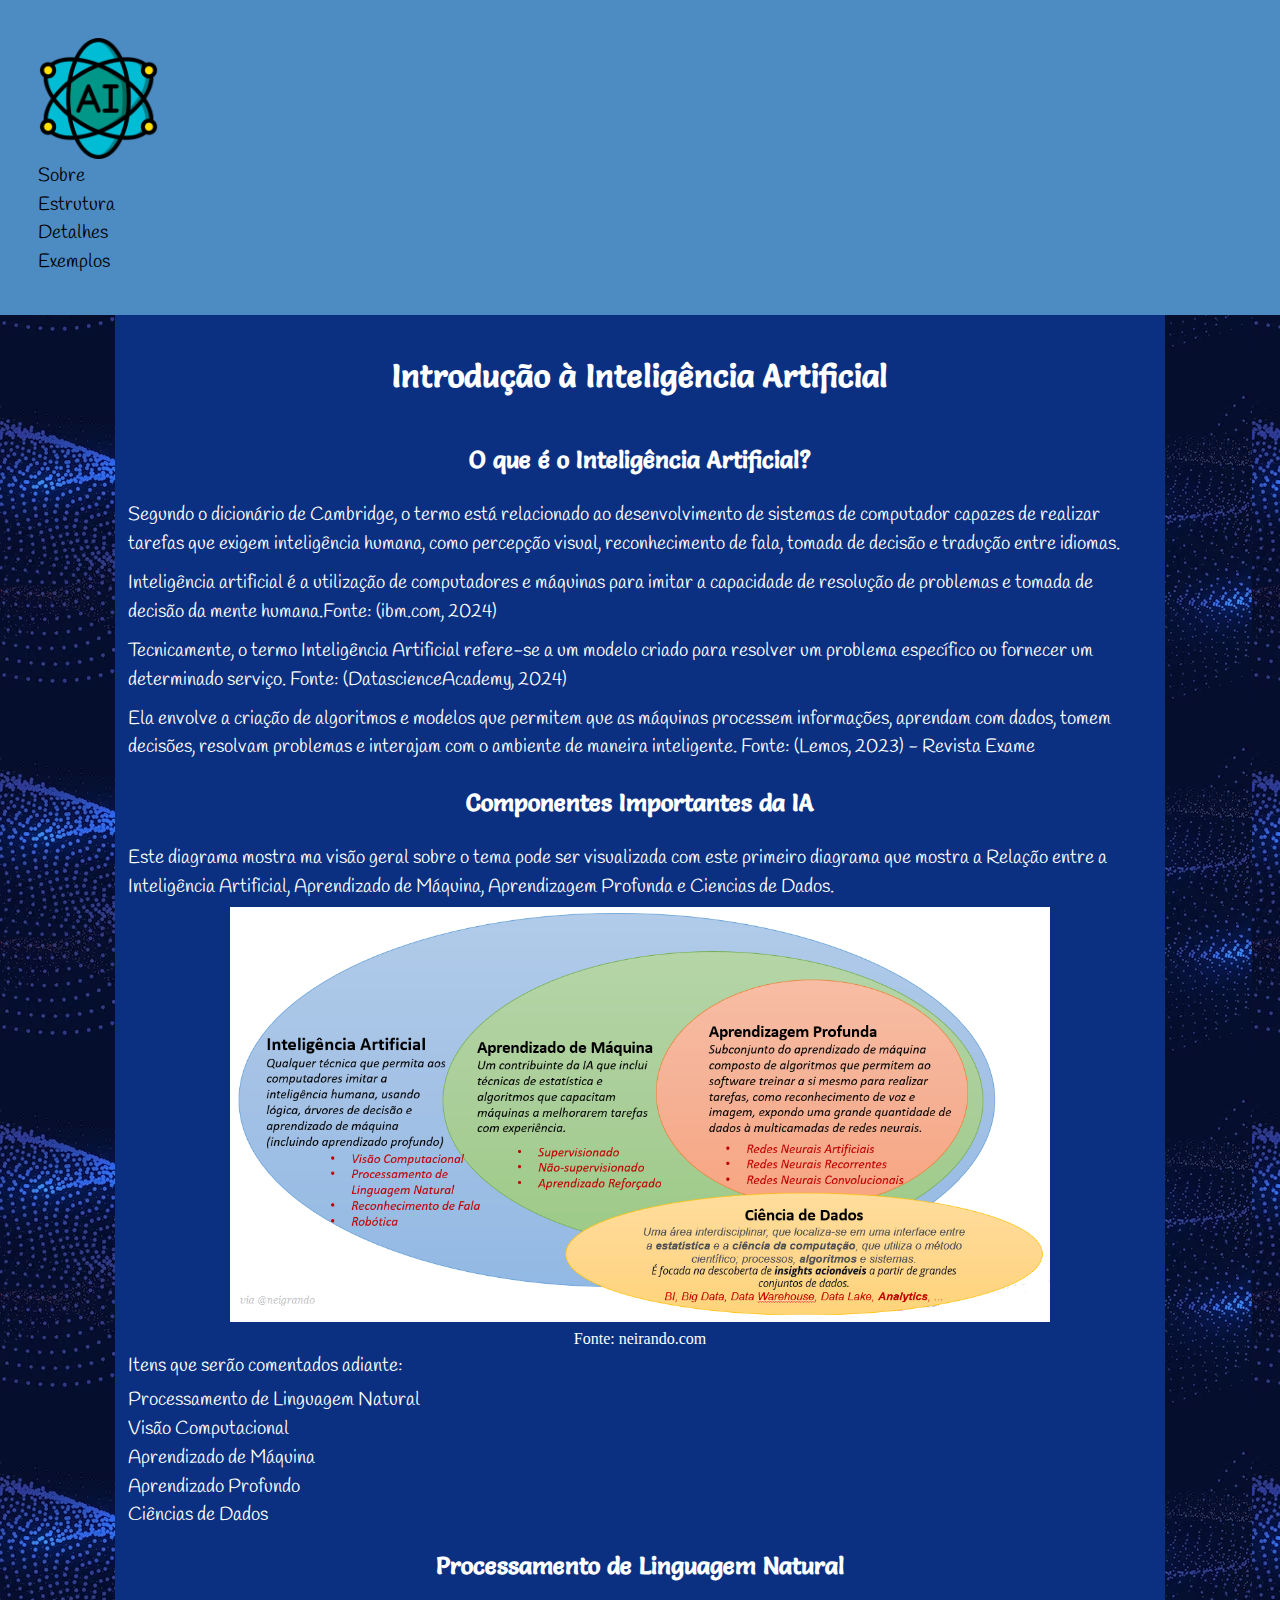
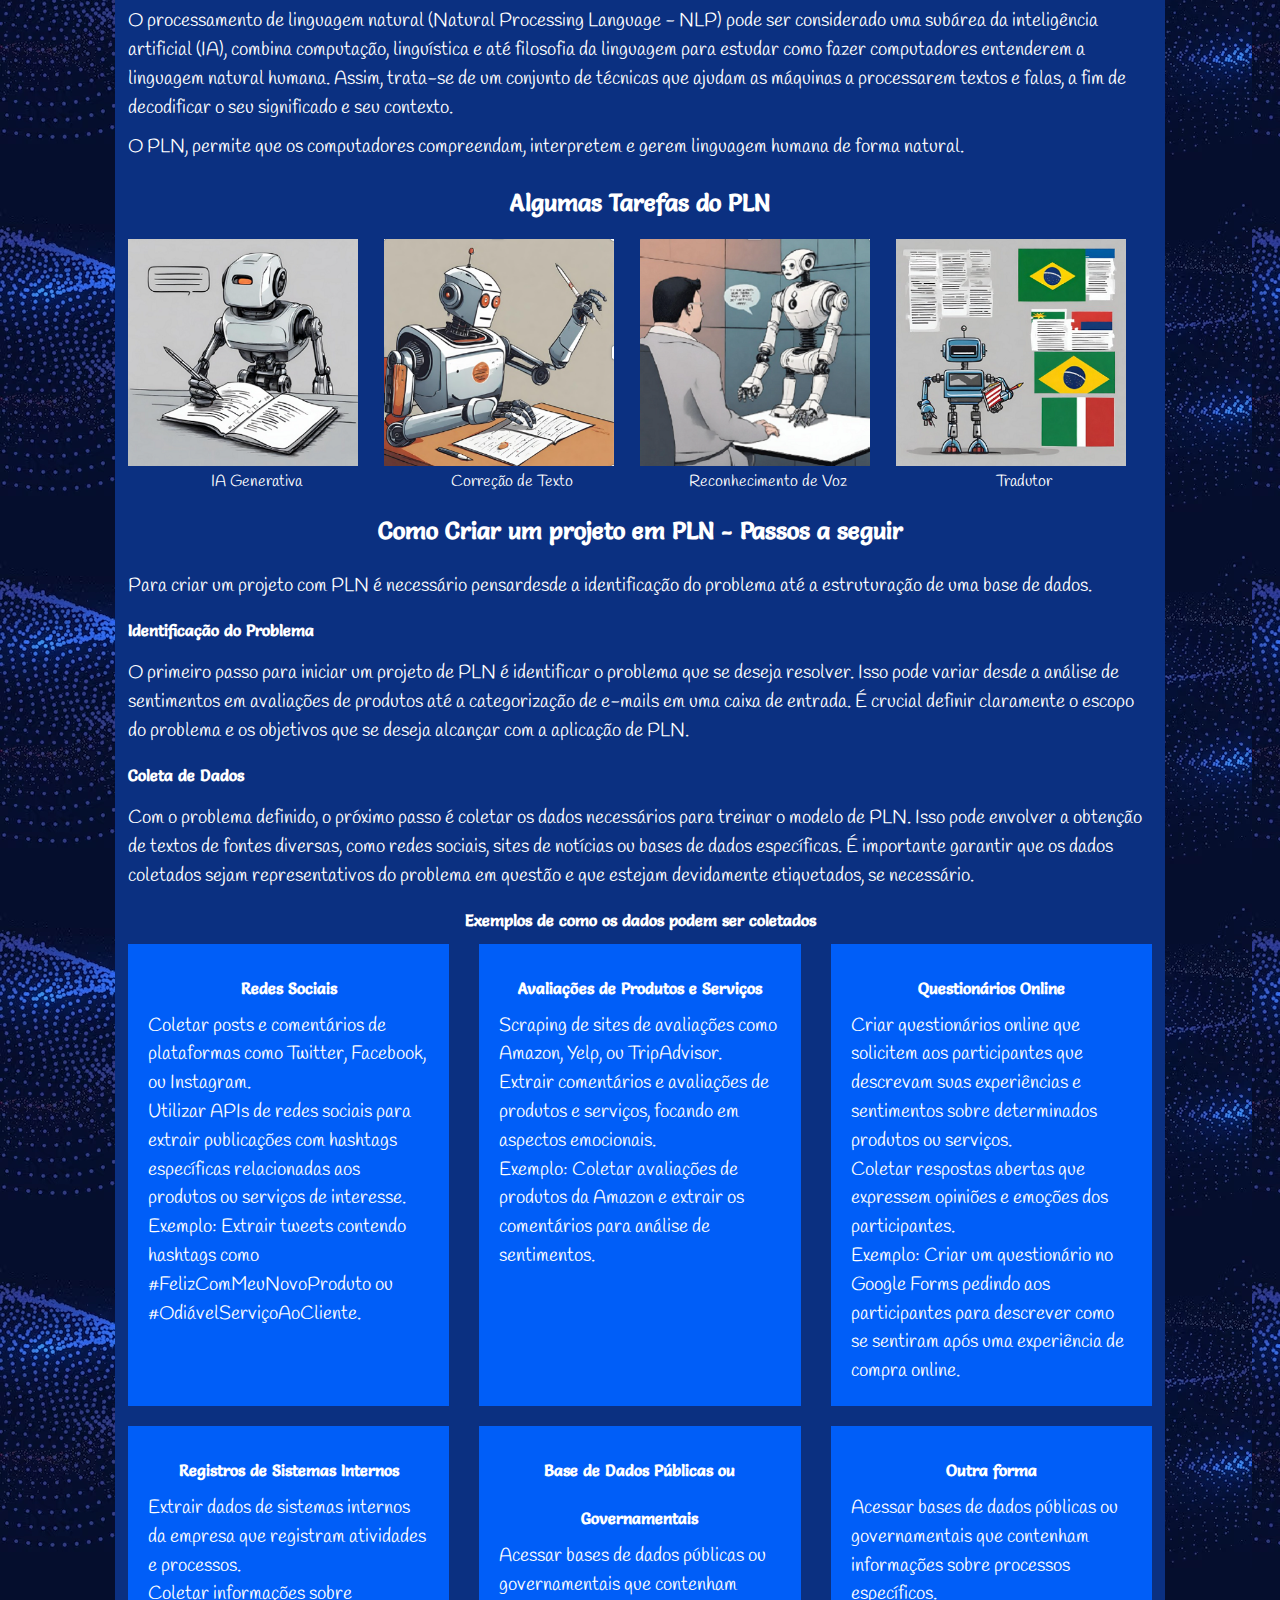
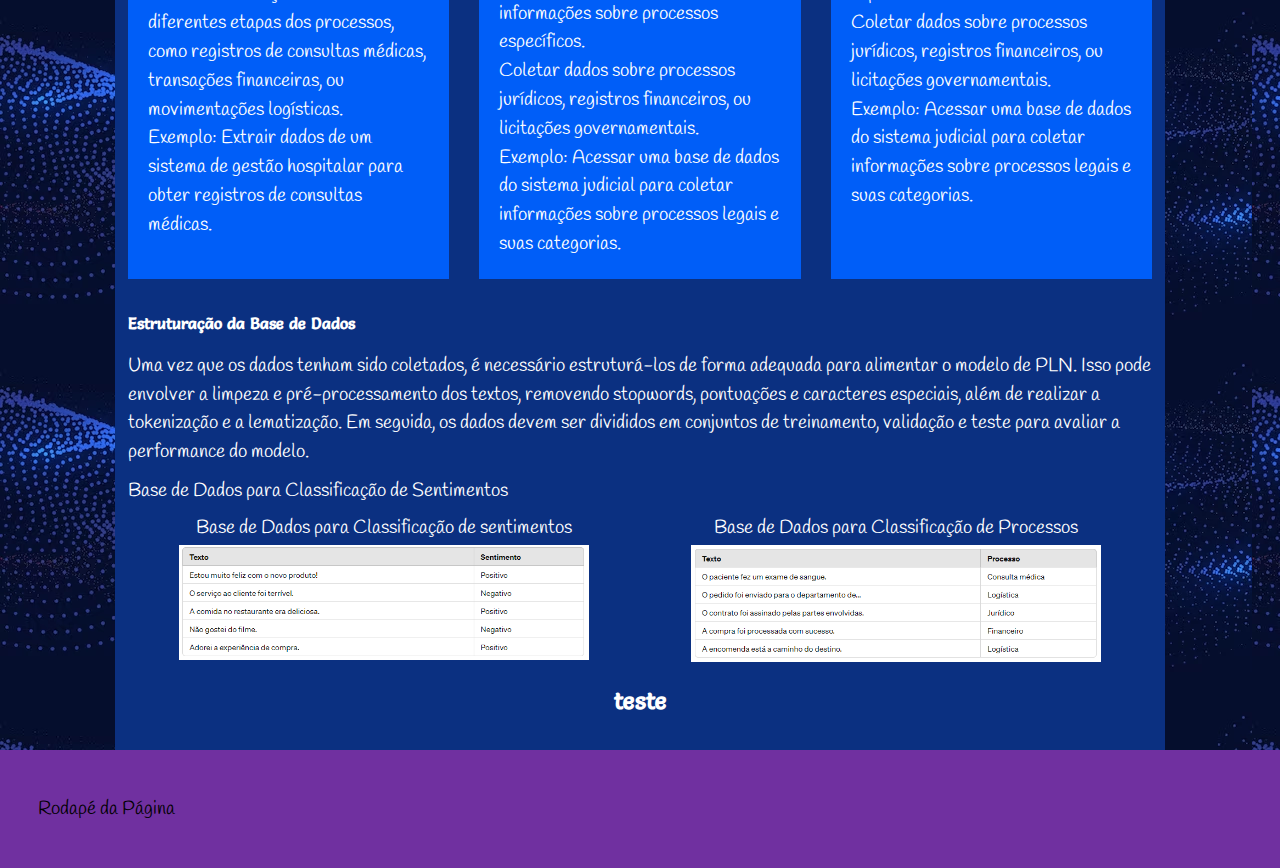
==== index.html @ ff334b49 "uso do media" ====
<!DOCTYPE html>
<html lang="pt-br">
<head>
    <meta charset="UTF-8">
    <meta name="viewport" content="width=device-width, initial-scale=1.0">
    <title>Exemplo HTML Semântico</title>
    <link rel="preconnect" href="https://fonts.googleapis.com">
    <link rel="preconnect" href="https://fonts.gstatic.com" crossorigin>
    <link href="https://fonts.googleapis.com/css2?family=Handlee&family=Salsa&display=swap" rel="stylesheet">
    <link rel="stylesheet" href="reset.css">
    <link rel="stylesheet" href="estilo.css">    
    <link rel="shortcut icon" href="img/favicon.png" type="image/x-icon">   
    <link rel="stylesheet" href="css/reset.css">
    <link rel="stylesheet" href="css/estilo.css">
</head>
<body>
    <header class="cabecalho">
        <div class="logo">
            <img class="logotopo" src="img/logozinho.png" alt="">
        </div>
        <nav>
            <ul>
                <li><a href="#">Sobre</a></li>
                <li><a href="#">Estrutura</a></li>
                <li><a href="#">Detalhes</a></li>
                <li><a href="cssinline_interno.html">Exemplos</a></li>
            </ul>
        </nav>
    </header>
    <main>
        <h1 class="titulos">Introdução à Inteligência Artificial</h1>                 
        <section>
            <h2 class="titulos">O que é o Inteligência Artificial?</h2>

            <p> 
                Segundo o dicionário de Cambridge, o termo está relacionado ao desenvolvimento de sistemas de computador capazes de realizar tarefas que exigem inteligência humana, como percepção visual, reconhecimento de fala, tomada de decisão e tradução entre idiomas. 
            </p>
            <p>
                Inteligência artificial é a utilização de computadores e máquinas para imitar a capacidade de resolução de problemas e tomada de decisão da mente humana.Fonte: (ibm.com, 2024)
            </p>
            <p>
                Tecnicamente, o termo Inteligência Artificial refere-se a um modelo criado para resolver um problema específico ou fornecer um determinado serviço. Fonte: (DatascienceAcademy, 2024)

            </p>
            <p>
                Ela envolve a criação de algoritmos e modelos que permitem que as máquinas processem informações, aprendam com dados, tomem decisões, resolvam problemas e interajam com o ambiente de maneira inteligente.  Fonte: (Lemos, 2023) - Revista Exame
            </p>           
        </section>
        <section>
            <h2 class="titulos">Componentes Importantes da IA</h2>
            <p>
                Este diagrama mostra ma visão geral sobre o tema pode ser visualizada com este primeiro diagrama que mostra a Relação entre a Inteligência Artificial, Aprendizado de Máquina, Aprendizagem Profunda e Ciencias de Dados.
            </p>
            <figure>
                <img class="imgmeio" src="img/conceitual.png" alt="Mapa Conceitual IA">
                <legend><a href="https://neigrando.com/2022/05/04/a-essencia-do-aprendizado-de-maquina/"> Fonte: neirando.com </a> </legend>
            </figure>     
            <p>Itens que serão comentados adiante:</p>
            <ul>
                <li>Processamento de Linguagem Natural</li>
                <li>Visão Computacional</li>
                <li>Aprendizado de Máquina</li>
                <li>Aprendizado Profundo</li>
                <li>Ciências de Dados</li>                
            </ul>            
        </section>
        <section>
           <h2 class="titulos">Processamento de Linguagem Natural</h2>
            <p>
                O processamento de linguagem natural (Natural Processing Language - NLP)  pode ser considerado uma subárea da inteligência artificial (IA), combina computação, linguística e até filosofia da linguagem para estudar como fazer computadores entenderem a linguagem natural humana. Assim, trata-se de um conjunto de técnicas que ajudam as máquinas a processarem textos e falas, a fim de decodificar o seu significado e seu contexto. ​
            </p>
            <p>O PLN, permite que os computadores compreendam, interpretem e gerem linguagem humana de forma natural.</p>
            <h2 class="titulos">Algumas Tarefas do PLN</h2>   
            <div class="linha">
                <div class="col-3">
                    <div>
                        <img class="imggaleria" src="img/galeria/geradortexto.png" alt="" srcset="">
                    </div>
                    <p>IA Generativa</p>
                </div>
                <div class="col-3">
                    <div>
                        <img class="imggaleria" src="img/galeria/correcaotexto.png" alt="" srcset="">
                    </div>
                    <p>Correção de Texto</p>
                </div>
                <div class="col-3">
                    <div>
                        <img class="imggaleria" src="img/galeria/reconhecimentovoz.png" alt="" srcset="">
                    </div>
                    <p>Reconhecimento de Voz</p>
                </div>
                <div class="col-3">
                    <div>
                        <img class="imggaleria" src="img/galeria/tradutor.png" alt="" srcset="">
                    </div>
                    <p>Tradutor</p>
                </div>
            </div>  
            
                <h2 class="titulos">Como Criar um projeto em PLN - Passos a seguir</h2>   
                <p>Para criar um projeto com PLN é necessário pensardesde a identificação do problema até a estruturação de uma base de dados.</p>  
                <h3 >Identificação do Problema</h3>
                <p>O primeiro passo para iniciar um projeto de PLN é identificar o problema que se deseja resolver. Isso pode variar desde a análise de sentimentos em avaliações de produtos até a categorização de e-mails em uma caixa de entrada. É crucial definir claramente o escopo do problema e os objetivos que se deseja alcançar com a aplicação de PLN.</p>
                <h3 >Coleta de Dados</h3>
                <p>Com o problema definido, o próximo passo é coletar os dados necessários para treinar o modelo de PLN. Isso pode envolver a obtenção de textos de fontes diversas, como redes sociais, sites de notícias ou bases de dados específicas. É importante garantir que os dados coletados sejam representativos do problema em questão e que estejam devidamente etiquetados, se necessário.</p>
                <h4 class="titulos">Exemplos de como os dados podem ser coletados</h4>
                <div class="cards"> 
                    <div class="card">
                        <h5 class="titulos" >Redes Sociais</h5>
                        <ul>
                            <li>Coletar posts e comentários de plataformas como Twitter, Facebook, ou Instagram.</li>
                            <li>Utilizar APIs de redes sociais para extrair publicações com hashtags específicas relacionadas aos produtos ou serviços de interesse.</li>
                            <li>Exemplo: Extrair tweets contendo hashtags como #FelizComMeuNovoProduto ou #OdiávelServiçoAoCliente.</li>
                            
                        </ul>
                    </div>
                    <div class="card">
                        <h5 class="titulos" >Avaliações de Produtos e Serviços</h5>
                        <ul>
                            <li>Scraping de sites de avaliações como Amazon, Yelp, ou TripAdvisor.</li>
                            <li>Extrair comentários e avaliações de produtos e serviços, focando em aspectos emocionais.</li>
                            <li>Exemplo: Coletar avaliações de produtos da Amazon e extrair os comentários para análise de sentimentos.</li>
                        
                        </ul>
                    </div>
                    <div class="card">    
                        <h5 class="titulos" >Questionários Online</h5>
                        <ul>
                            <li>Criar questionários online que solicitem aos participantes que descrevam suas experiências e sentimentos sobre determinados produtos ou serviços.</li>
                            <li>Coletar respostas abertas que expressem opiniões e emoções dos participantes.</li>
                            <li>Exemplo: Criar um questionário no Google Forms pedindo aos participantes para descrever como se sentiram após uma experiência de compra online.</li>
                        
                        </ul>
                    </div>
                    <div class="card"> 
                        <h5 class="titulos">Registros de Sistemas Internos</h5>
                        <ul>
                            <li>Extrair dados de sistemas internos da empresa que registram atividades e processos.</li>
                            <li>Coletar informações sobre diferentes etapas dos processos, como registros de consultas médicas, transações financeiras, ou movimentações logísticas.</li>
                            <li>Exemplo: Extrair dados de um sistema de gestão hospitalar para obter registros de consultas médicas.</li>               
                        </ul>
                    </div>
                    <div class="card"> 
                        <h5 class="titulos">Base de Dados Públicas ou Governamentais</h5>
                        <ul>
                            <li>Acessar bases de dados públicas ou governamentais que contenham informações sobre processos específicos.</li>
                            <li>Coletar dados sobre processos jurídicos, registros financeiros, ou licitações governamentais.</li>
                            <li>Exemplo: Acessar uma base de dados do sistema judicial para coletar informações sobre processos legais e suas categorias.</li>               
                        </ul>
                    </div>
                    <div class="card"> 
                        <h5 class="titulos">Outra forma</h5>
                        <ul>
                            <li>Acessar bases de dados públicas ou governamentais que contenham informações sobre processos específicos.</li>
                            <li>Coletar dados sobre processos jurídicos, registros financeiros, ou licitações governamentais.</li>
                            <li>Exemplo: Acessar uma base de dados do sistema judicial para coletar informações sobre processos legais e suas categorias.</li>               
                        </ul>
                    </div>
                </div>
                <h3>Estruturação da Base de Dados</h3>
                <p>Uma vez que os dados tenham sido coletados, é necessário estruturá-los de forma adequada para alimentar o modelo de PLN. Isso pode envolver a limpeza e pré-processamento dos textos, removendo stopwords, pontuações e caracteres especiais, além de realizar a tokenização e a lematização. Em seguida, os dados devem ser divididos em conjuntos de treinamento, validação e teste para avaliar a performance do modelo.</p>
                <p>Base de Dados para Classificação de Sentimentos</p>
                <div class="galerias row">
                    <div class="col-6">
                        <p class="centro">Base de Dados para Classificação de sentimentos</p>
                        <figure >
                            <img  class="imgmeio" src="img/basesenti.PNG" alt="">                
                        </figure>     
                    </div>
                    <div class="col-6">
                        <p class="centro">Base de Dados para Classificação de Processos</p>
                        <figure >
                            <img  class="imgmeio" src="img/baseprocessos.PNG" alt="">
                        </figure>  
                    </div>
                </div>  
            </div> 
        </section>
        <section>
            <h2 class="titulos">teste</h2>
            
            <!-- <table>
                <tr>
                    <th>2021</th>
                    <th>2020</th>
                    <th>Linguagem</th>
                    <th>Avaliações</th>
                    <th>Modulação</th>
                </tr>
                <tr>
                    <td>1</td>
                    <td>1</td>
                    <td>C</td>
                    <td>12,57%</td>
                    <td>-4,41%</td>
                </tr>
                <tr>
                    <td>2</td>
                    <td>3</td>
                    <td>Python</td>
                    <td>11,86%</td>
                    <td>+2,17%</td>
                </tr>
                <tr>
                    <td>3</td>
                    <td>2</td>
                    <td>Java</td>
                    <td>10,43%</td>
                    <td>-4,00%</td>
                </tr>
                <tr>
                    <td>4</td>
                    <td>4</td>
                    <td>C++</td>
                    <td>7,36%</td>
                    <td>+0,52%</td>
                </tr>
                <tr>
                    <td>5</td>
                    <td>5</td>
                    <td>C#</td>
                    <td>5,14%</td>
                    <td>+0,46%</td>
                </tr>
                <tr>
                    <td>6</td>
                    <td>6</td>
                    <td>Visual Basic</td>
                    <td>4,67%</td>
                    <td>+0,01%</td>
                </tr>
                <tr>
                    <td>7</td>
                    <td>7</td>
                    <td>Javascript</td>
                    <td>2,95%</td>
                    <td>+0,07%</td>
                </tr>
                <tr>
                    <td>8</td>
                    <td>9</td>
                    <td>PHP</td>
                    <td>2,19%</td>
                    <td>-0,05%</td>
                </tr>
            </table> -->
        </section>         
    </main>
    <footer class="rodape">
        <p>Rodapé da Página</p>        
    </footer>    
</body>
</html>
---- css/estilo.css ----
/*
Paleta de cores do mais claro para o mais escuro
#00216f
#0b3081
#005ef8
#0050e5
#0041d2
#0033be
#0024ab
*/

body{
    background-image: url("../img/fundotudo.avif");
}

header{
    background-color: rgb(77,139,195);        
}

/* Classe Atribuída para a div que vai receber o logotipo */


main{
    background-color: #0b3081;
    width: 80%;
    margin-left: auto;
    margin-right: auto; 
    padding: 1%;   
    color: #fff;
}


.logotopo{
    width: 10%;
}

footer{
    background-color: rgb(112,48,160);       
}

.cabecalho{
    padding: 3%;
}
.rodape{
    padding: 3%;
}

.titulos{
    font-family: "Salsa", cursive;
    line-height: 3;
    text-align: center;
    font-weight: bold;
}

h3{
    text-align: left;
    font-family: "Salsa", cursive;
    line-height: 3;    
    font-weight: bold;
}

p,li,table{
    font-family: "Handlee", cursive;
}

p{
    
    line-height: 1.5;
    font-size: 1.2em;
    padding-top: 0.5%;
    padding-bottom: 0.5%;
}
ul li{
    line-height: 1.5;
    font-size: 1.2em;
}

h1{
    font-size: 2em;
}
h2{
    font-size: 1.5em;
}
table{
    border-collapse: collapse;
    width: 80%;
    font-size: 1.2em;
    margin-left: auto;
    margin-right: auto;
    margin-bottom: 2%;
}
td,th{
    border: 5px dashed #f00;
    padding: 1.5%;
}

/* essa faz uma linha cor sim cor não */
tr:nth-child(even) {
    background-color: #dddddd;
}

figure{
   text-align: center;
}

legend{
    margin-top:  0.6%;
}

.imgmeio{
    width: 80%;
}

.imggaleria{
    width: 90%;
}

.linha, .row  {
    display: flex;
    flex-flow: row wrap;
}

.col-3{
    width: 25%;  
   
}
.col-3 p{
    font-size: 1rem;
    text-align: center;
}

.cards{
    display: flex;
    flex-wrap: wrap;
    justify-content: space-between;
}

.card {
    width: calc(33.33% - 20px); /* 3 cards por linha, os 20px é o espaço de margem entre eles */
    margin-bottom: 20px;
    background-color: #005ef8; 
    padding: 20px;
    box-sizing: border-box;
}

.col-6{
    width: 50%;
}

.centro{
    text-align: center;
}

@media screen and (max-width: 800px) {
    .card {
        width: calc(50% - 20px); /* 2 cards por linha em telas médias */
    }
    .col-6{
        width: 100%;
    }
}

@media screen and (max-width: 660px) {
    .card {
        width: calc(100% - 20px); /* 1 card por linha em telas pequenas (celulares) */
    }
   
}
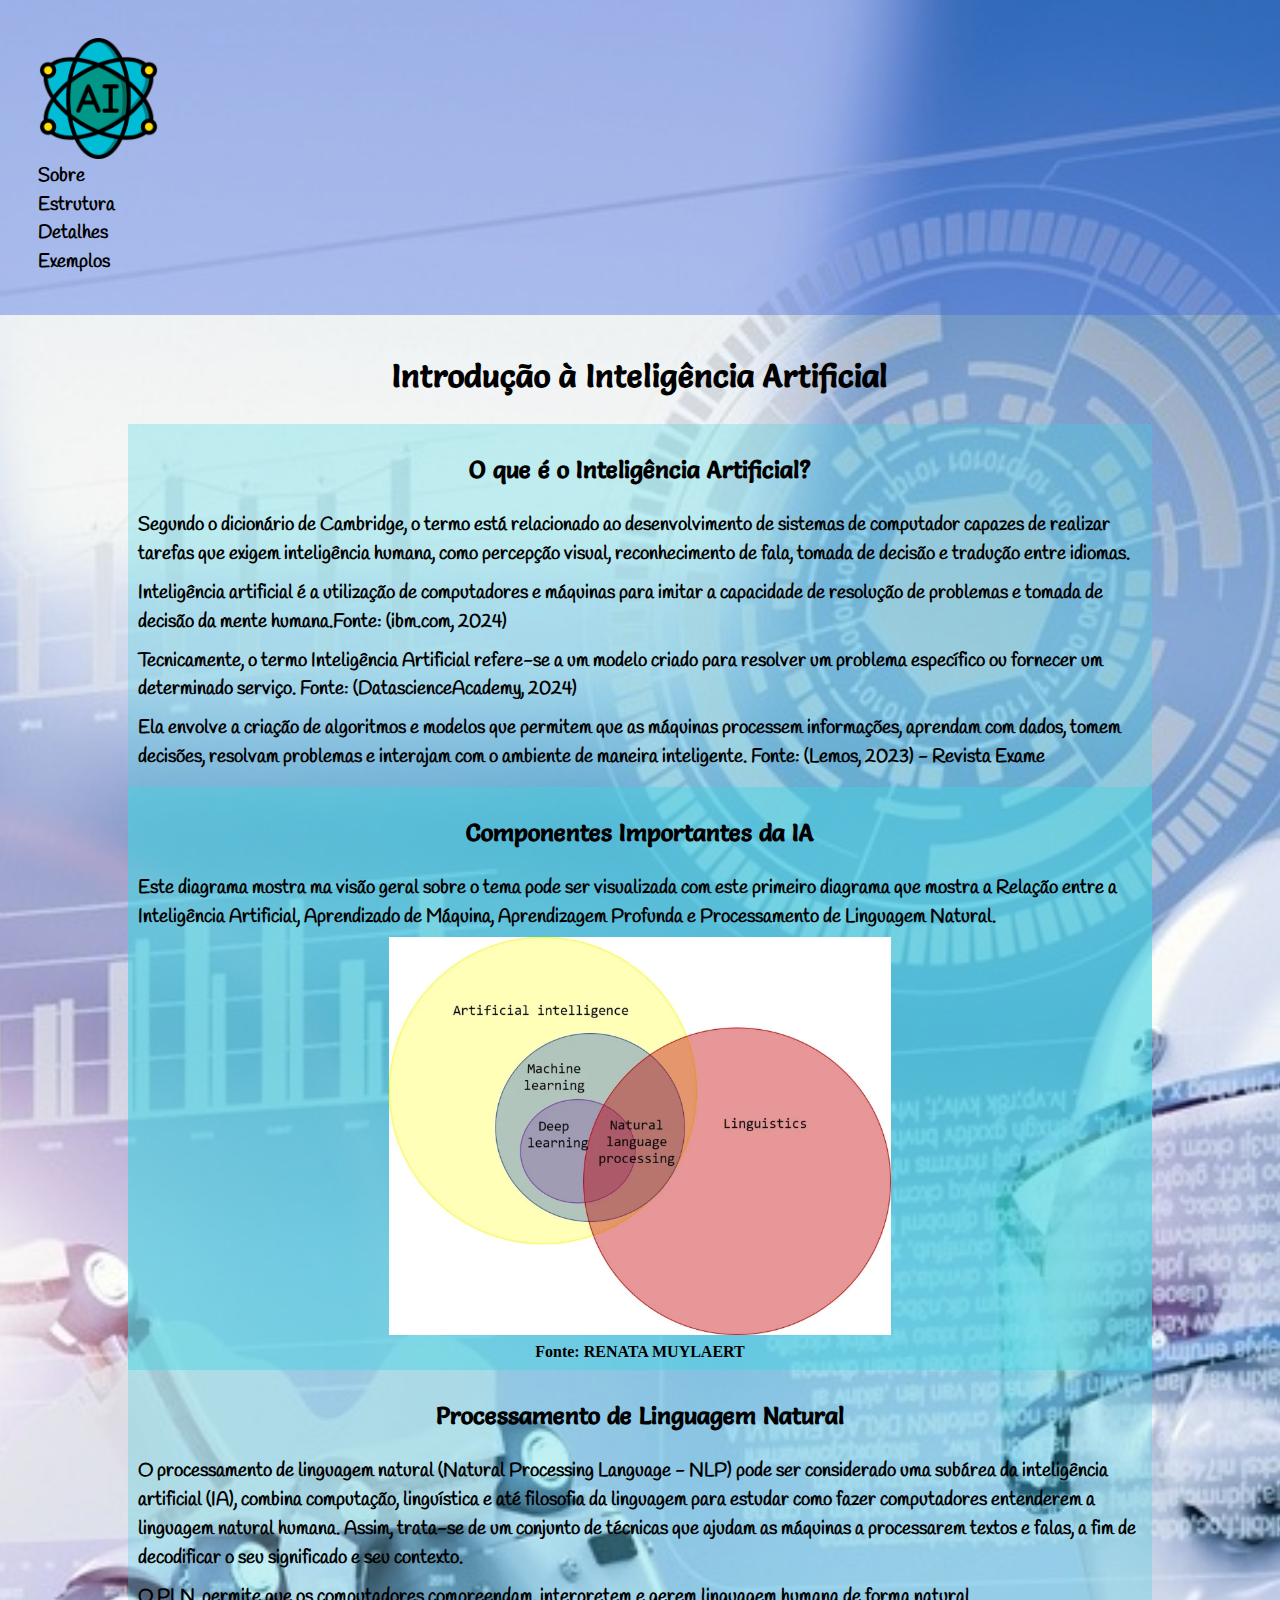
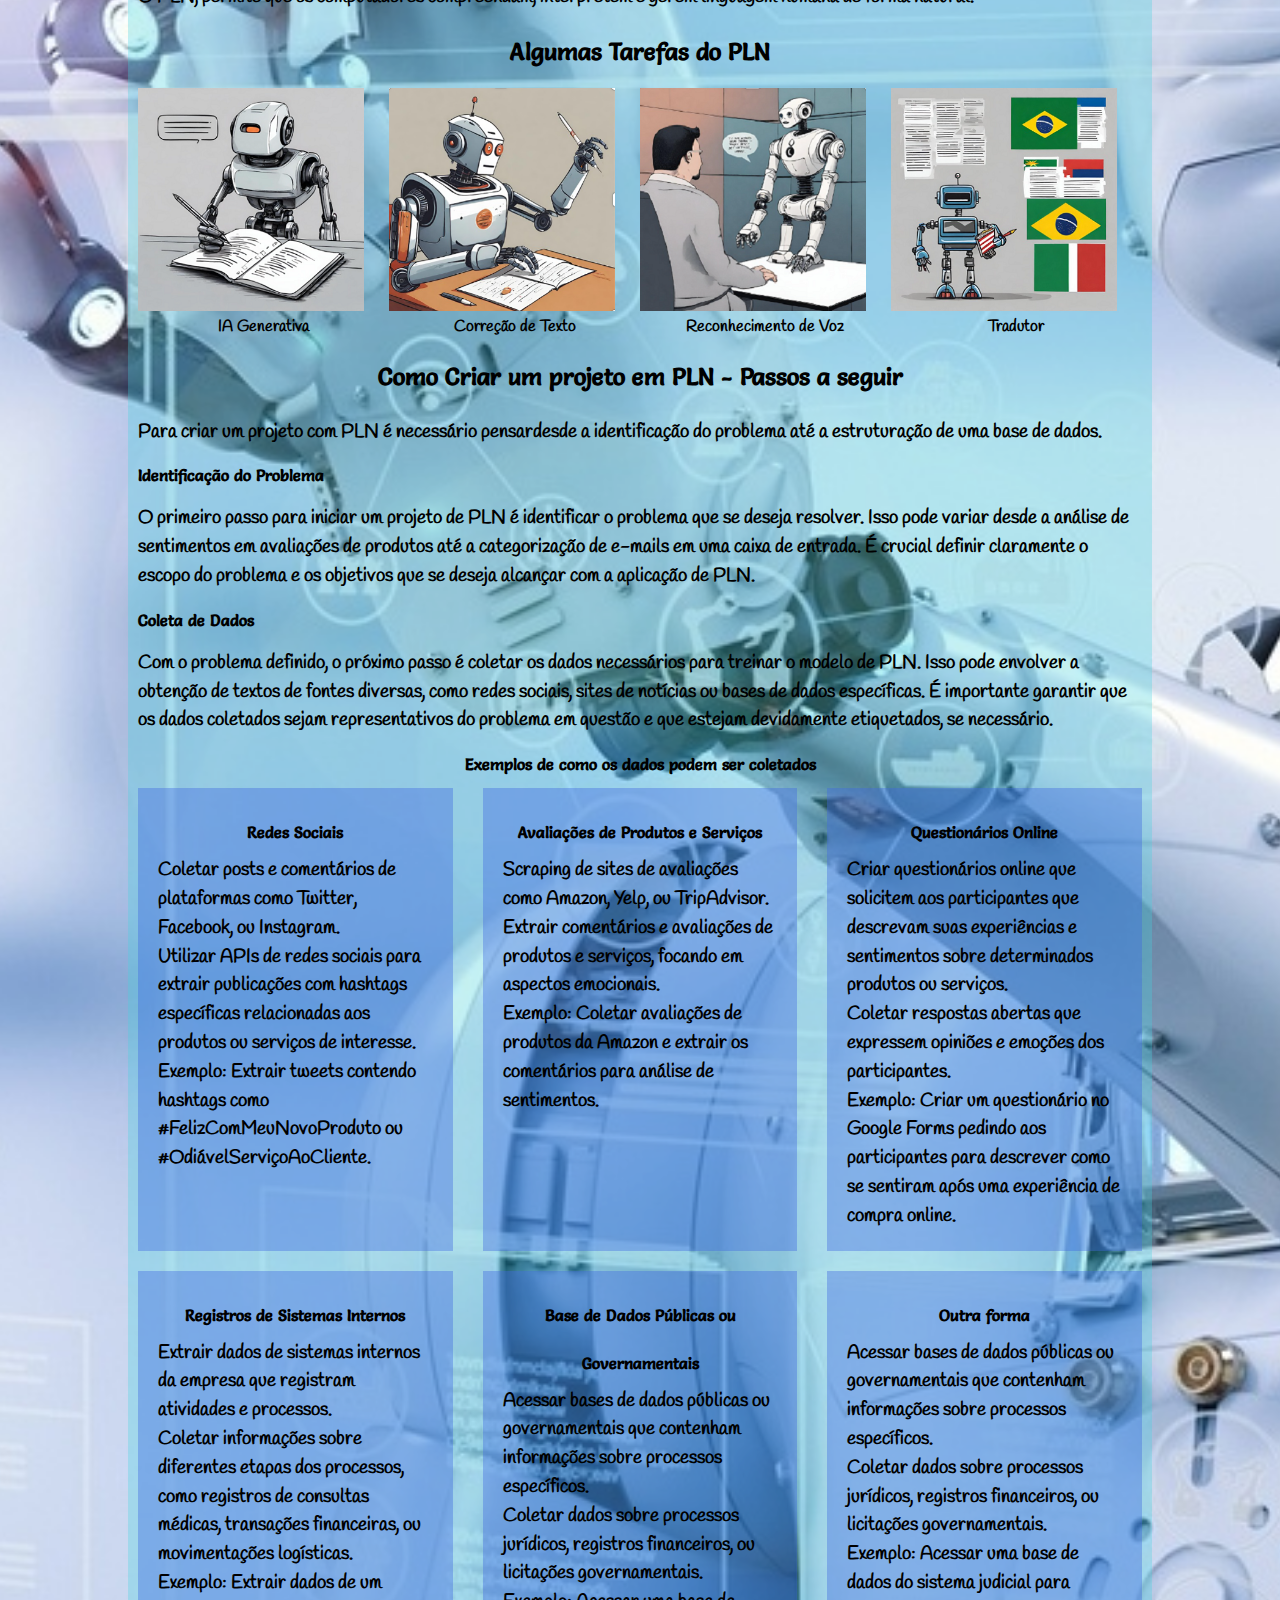
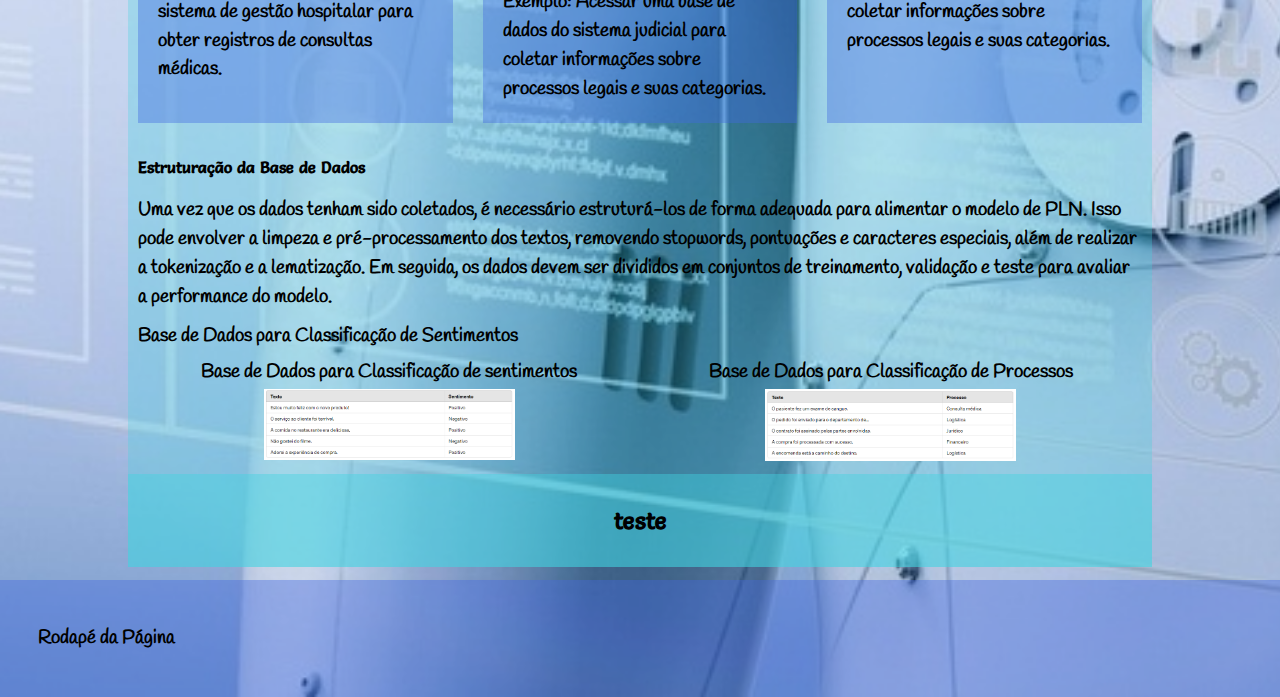
==== commit 0e2be303: "algumas correções" ====
--- a/index.html
+++ b/index.html
@@ -49,20 +49,12 @@
         <section>
             <h2 class="titulos">Componentes Importantes da IA</h2>
             <p>
-                Este diagrama mostra ma visão geral sobre o tema pode ser visualizada com este primeiro diagrama que mostra a Relação entre a Inteligência Artificial, Aprendizado de Máquina, Aprendizagem Profunda e Ciencias de Dados.
+                Este diagrama mostra ma visão geral sobre o tema pode ser visualizada com este primeiro diagrama que mostra a Relação entre a Inteligência Artificial, Aprendizado de Máquina, Aprendizagem Profunda e Processamento de Linguagem Natural.
             </p>
             <figure>
-                <img class="imgmeio" src="img/conceitual.png" alt="Mapa Conceitual IA">
-                <legend><a href="https://neigrando.com/2022/05/04/a-essencia-do-aprendizado-de-maquina/"> Fonte: neirando.com </a> </legend>
-            </figure>     
-            <p>Itens que serão comentados adiante:</p>
-            <ul>
-                <li>Processamento de Linguagem Natural</li>
-                <li>Visão Computacional</li>
-                <li>Aprendizado de Máquina</li>
-                <li>Aprendizado Profundo</li>
-                <li>Ciências de Dados</li>                
-            </ul>            
+                <img class="imgmeio" src="img/conceitual.webp" alt="Mapa Conceitual IA">
+                <legend><a href="https://marcoarmello.wordpress.com/2020/08/19/coronavirus6/"> Fonte: RENATA MUYLAERT </a> </legend>
+            </figure>                 
         </section>
         <section>
            <h2 class="titulos">Processamento de Linguagem Natural</h2>
--- a/css/estilo.css
+++ b/css/estilo.css
@@ -9,33 +9,51 @@
 #0024ab
 */
 
+.color-1 { background-color: rgb(65, 105, 225); }
+.color-2 { background-color: rgb(78, 65, 225); }
+.color-3 { background-color: rgb(65, 158, 225); }
+.color-4 { background-color: rgb(132, 65, 225); }
+.color-5 { background-color: rgb(65, 212, 225); }
+
 body{
-    background-image: url("../img/fundotudo.avif");
+    background-image: url("../img/fundo.jpg");
+    background-size: cover; /* Redimensiona a imagem para cobrir todo o corpo */
+    background-repeat: no-repeat; /* Evita que a imagem seja repetida */
+    background-position: center; /* Centraliza a imagem no corpo */
+    color: black;
+    font-weight: bold;
+    
 }
 
-header{
-    background-color: rgb(77,139,195);        
+header, footer{
+    background-color:  rgb(65, 105, 225, 0.4);       
 }
 
 /* Classe Atribuída para a div que vai receber o logotipo */
 
 
-main{
-    background-color: #0b3081;
+main{    
     width: 80%;
     margin-left: auto;
     margin-right: auto; 
     padding: 1%;   
-    color: #fff;
+    
 }
 
+section{
+    padding: 1%;
+}
+
+section:nth-child(even) {
+    background-color:  rgb(65, 212, 225, 0.3);  /* Define a cor de fundo para seções pares */    
+}
+
+section:nth-child(odd) {
+    background-color: rgb(65, 212, 225, 0.6);  /* Define a cor de fundo para seções ímpares */
+}
 
 .logotopo{
     width: 10%;
-}
-
-footer{
-    background-color: rgb(112,48,160);       
 }
 
 .cabecalho{
@@ -108,7 +126,7 @@
 }
 
 .imgmeio{
-    width: 80%;
+    width: 50%;
 }
 
 .imggaleria{
@@ -138,7 +156,7 @@
 .card {
     width: calc(33.33% - 20px); /* 3 cards por linha, os 20px é o espaço de margem entre eles */
     margin-bottom: 20px;
-    background-color: #005ef8; 
+    background-color: rgb(65, 105, 225, 0.4);
     padding: 20px;
     box-sizing: border-box;
 }
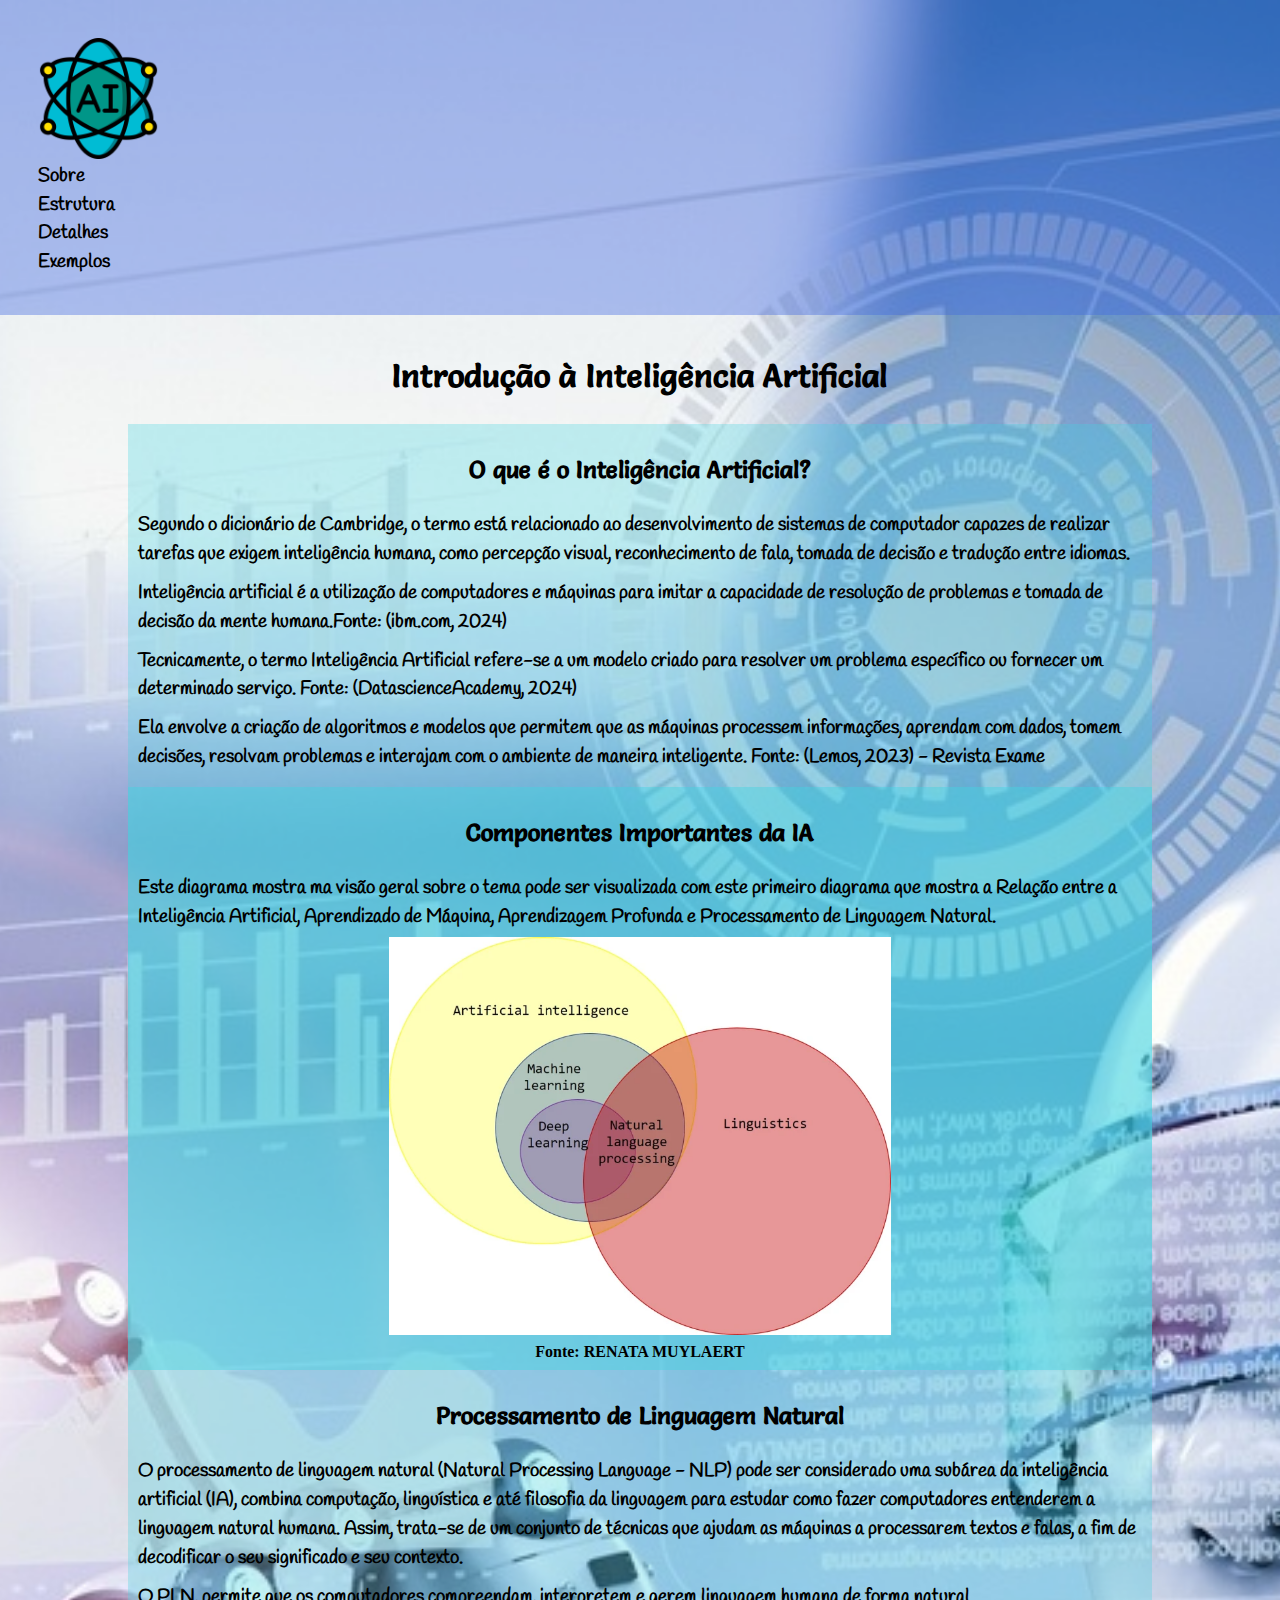
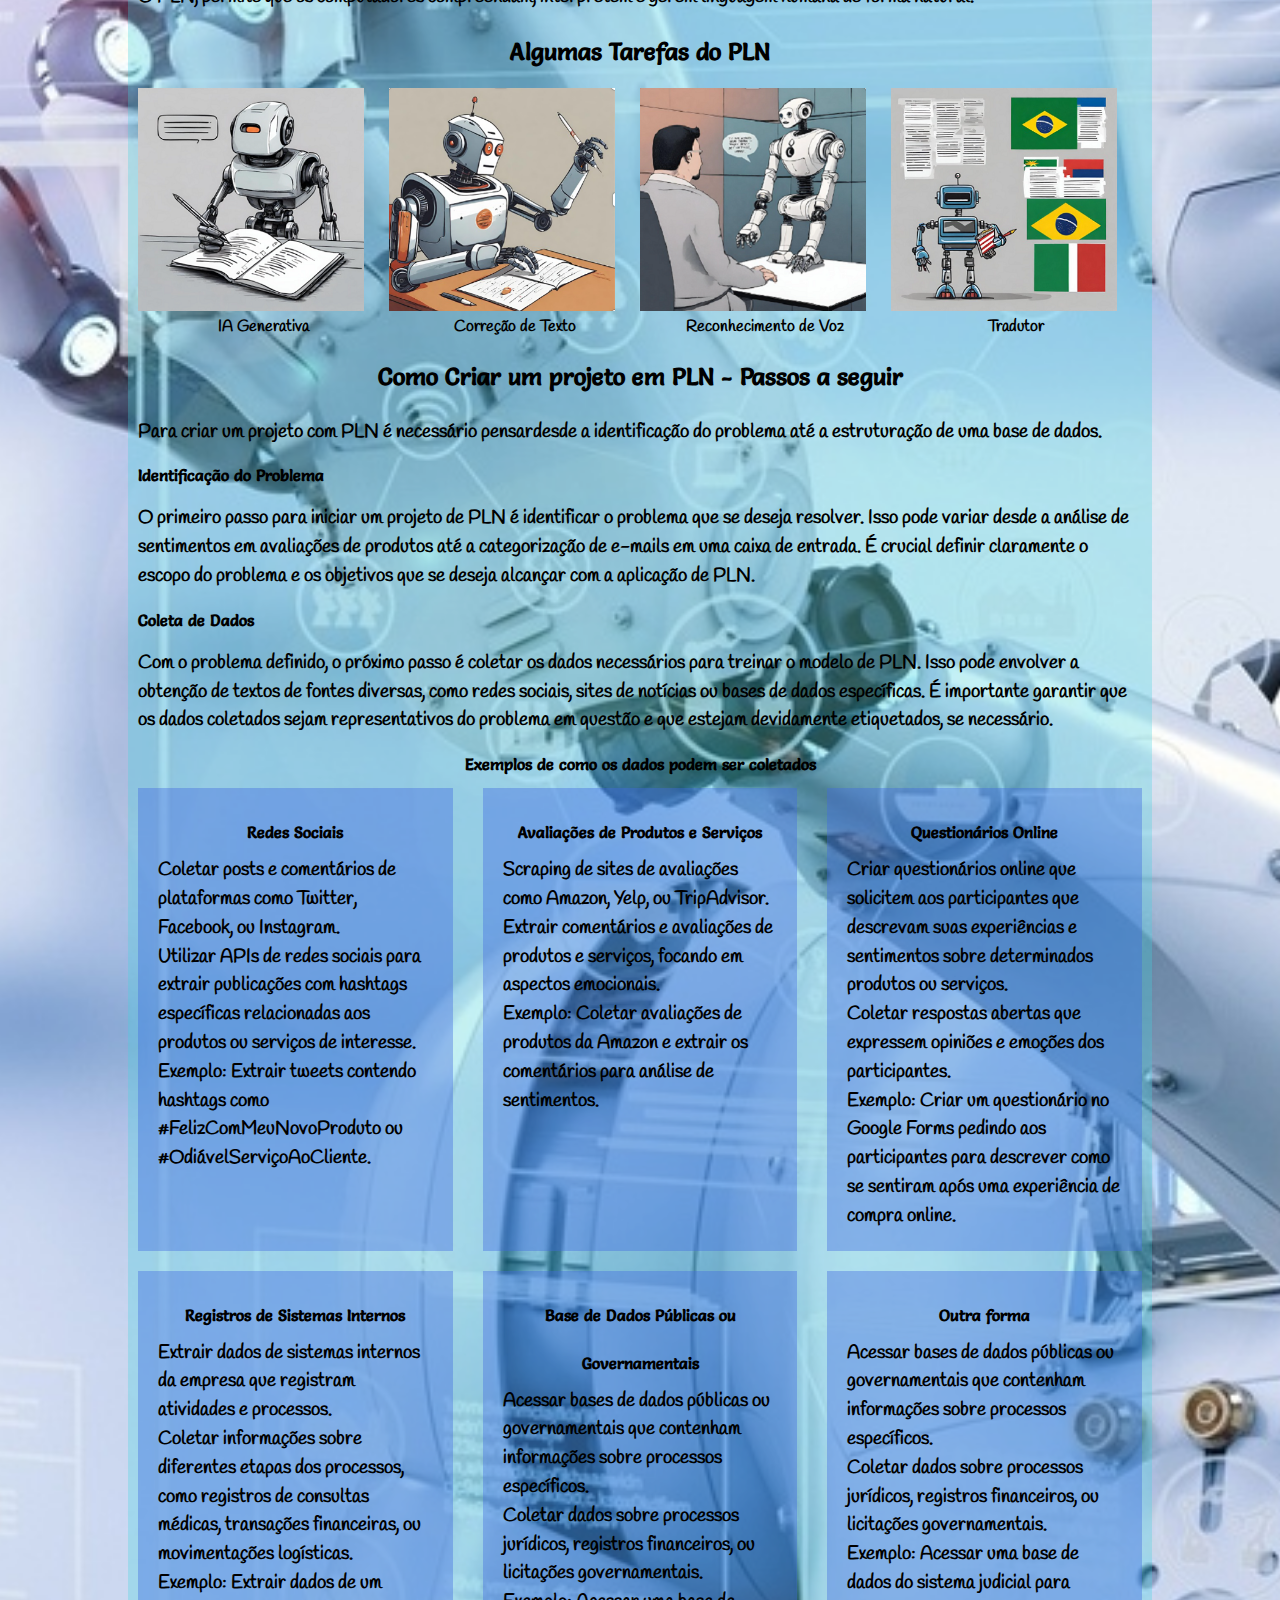
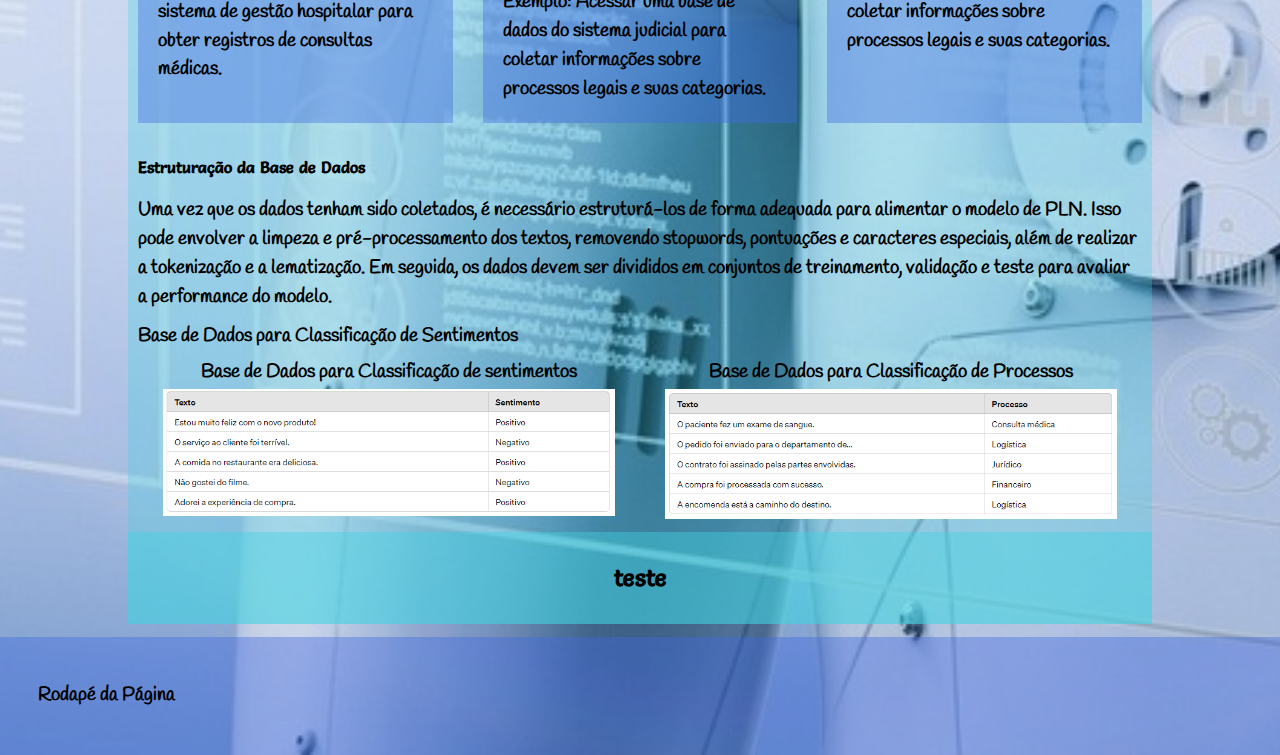
==== commit 469139d4: "imagem" ====
--- a/index.html
+++ b/index.html
@@ -157,13 +157,13 @@
                     <div class="col-6">
                         <p class="centro">Base de Dados para Classificação de sentimentos</p>
                         <figure >
-                            <img  class="imgmeio" src="img/basesenti.PNG" alt="">                
+                            <img  class="imggaleria" src="img/basesenti.PNG" alt="">                
                         </figure>     
                     </div>
                     <div class="col-6">
                         <p class="centro">Base de Dados para Classificação de Processos</p>
                         <figure >
-                            <img  class="imgmeio" src="img/baseprocessos.PNG" alt="">
+                            <img  class="imggaleria" src="img/baseprocessos.PNG" alt="">
                         </figure>  
                     </div>
                 </div>  
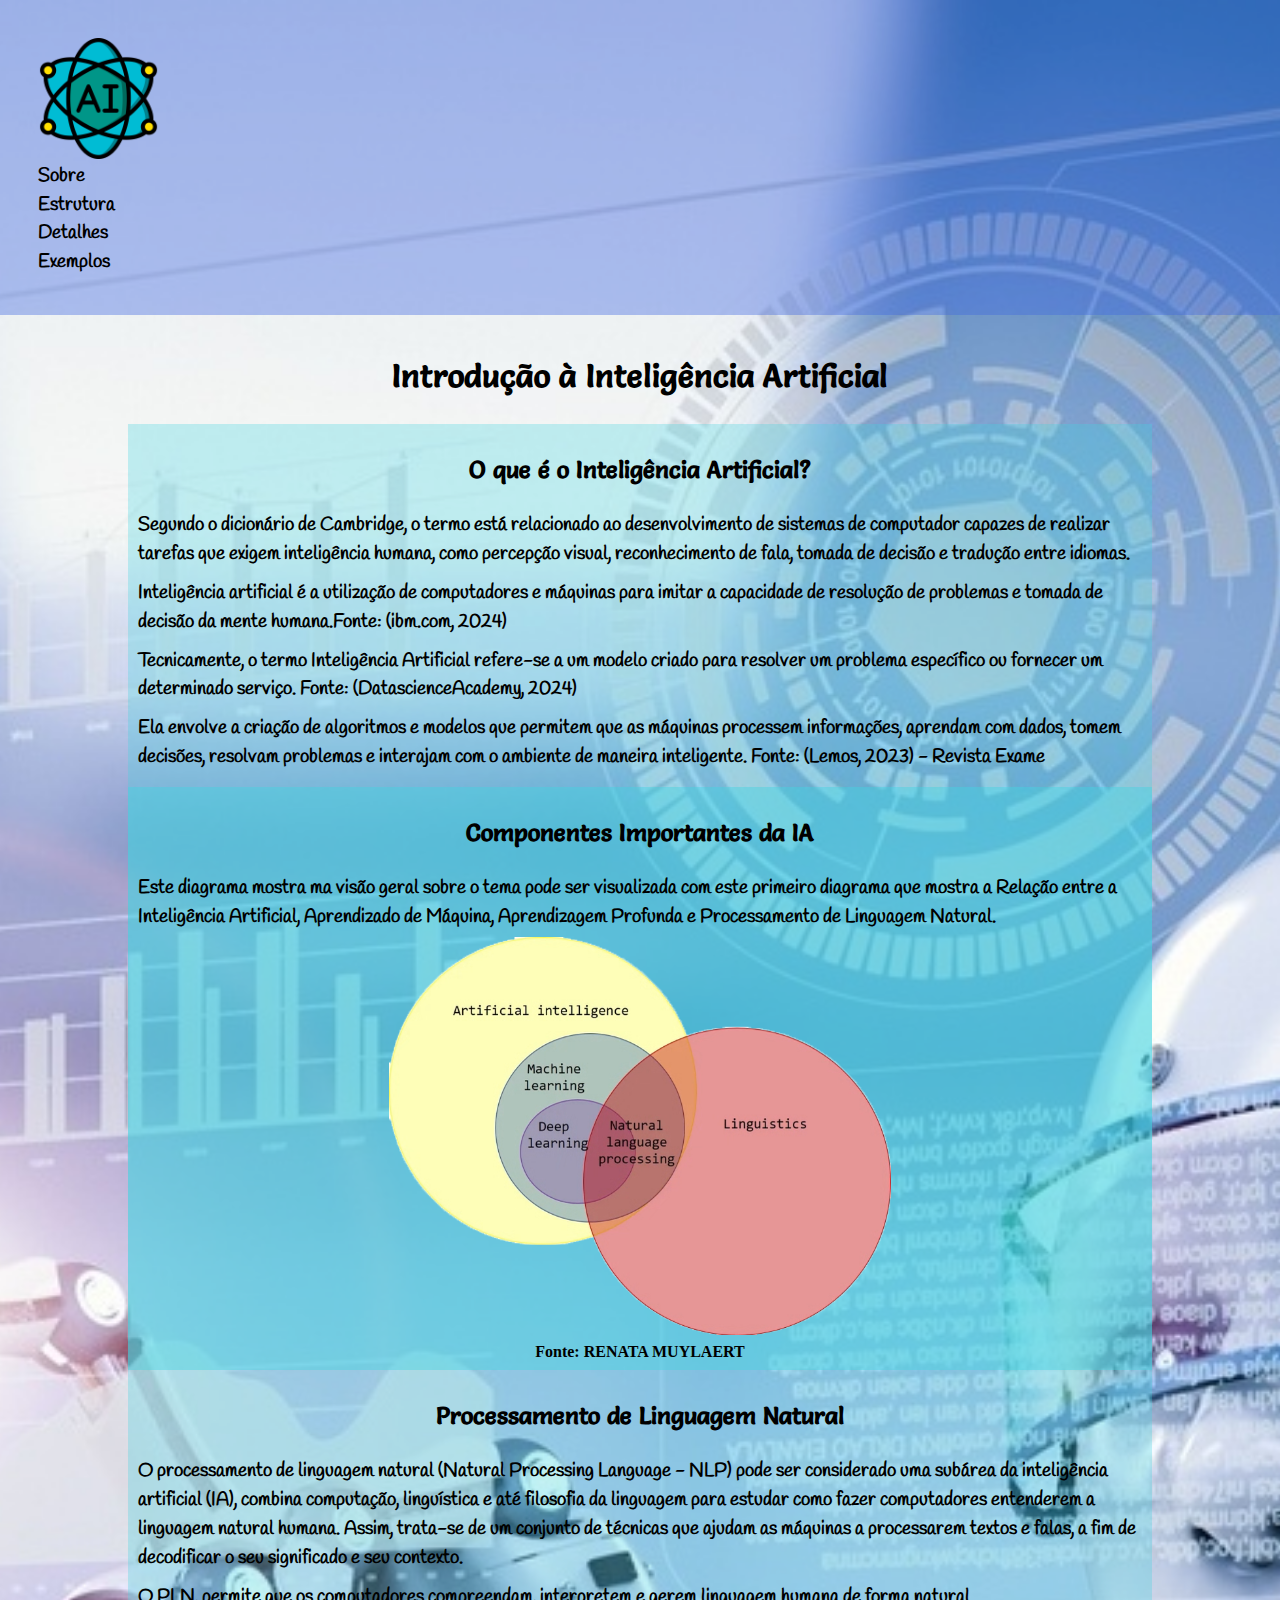
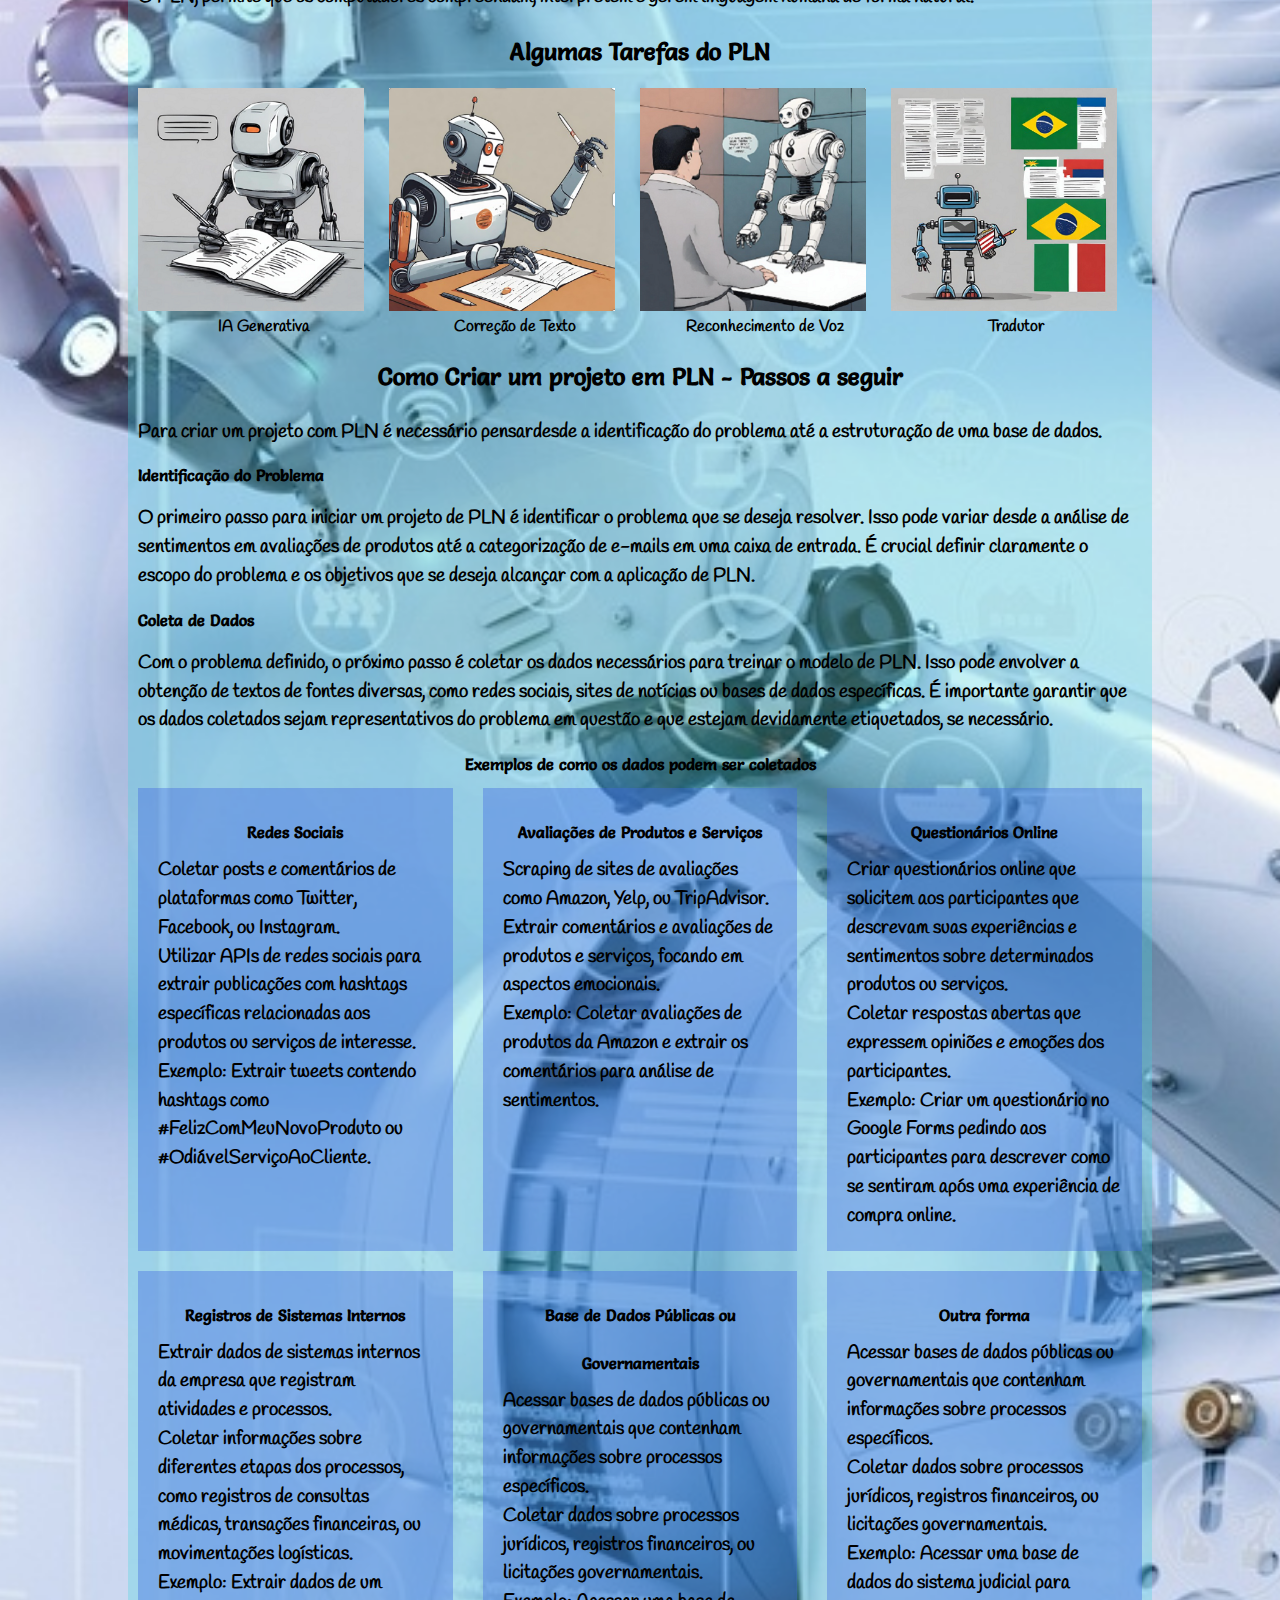
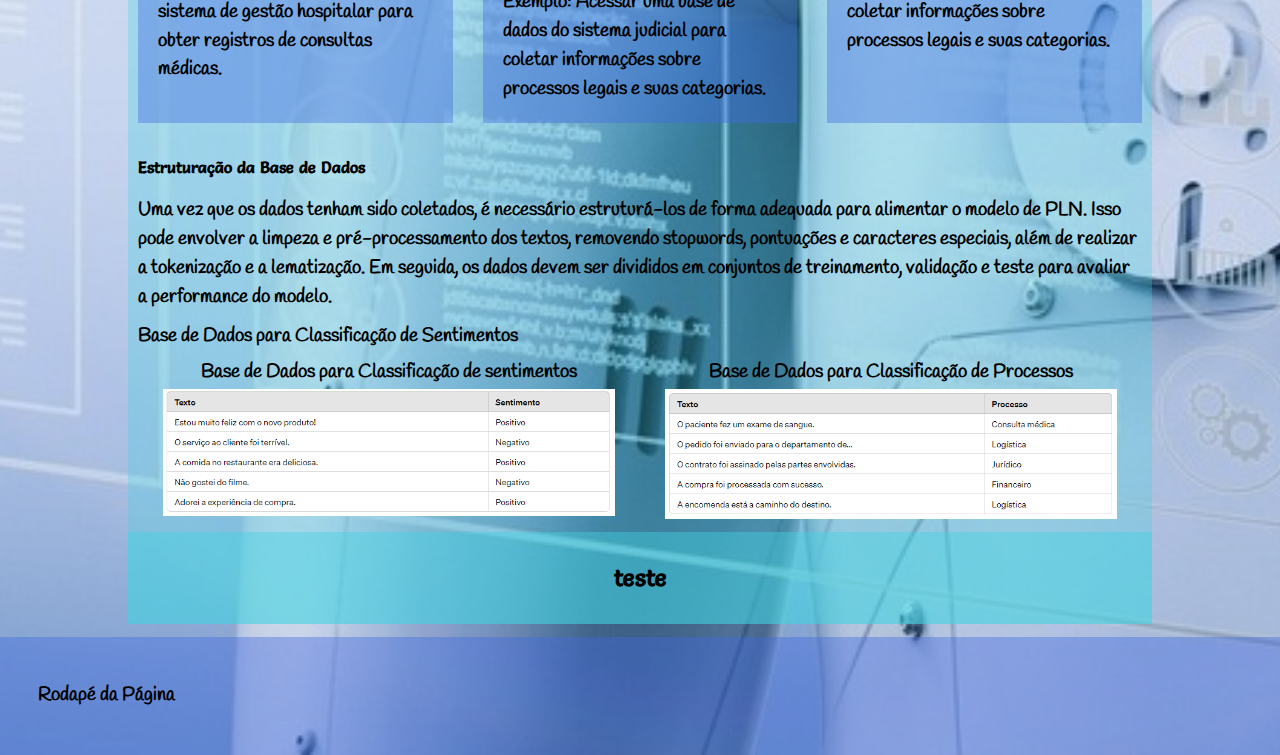
==== commit d741ea30: "imagem" ====
--- a/index.html
+++ b/index.html
@@ -52,7 +52,7 @@
                 Este diagrama mostra ma visão geral sobre o tema pode ser visualizada com este primeiro diagrama que mostra a Relação entre a Inteligência Artificial, Aprendizado de Máquina, Aprendizagem Profunda e Processamento de Linguagem Natural.
             </p>
             <figure>
-                <img class="imgmeio" src="img/conceitual.webp" alt="Mapa Conceitual IA">
+                <img class="imgmeio" src="img/conceitual.png" alt="Mapa Conceitual IA">
                 <legend><a href="https://marcoarmello.wordpress.com/2020/08/19/coronavirus6/"> Fonte: RENATA MUYLAERT </a> </legend>
             </figure>                 
         </section>
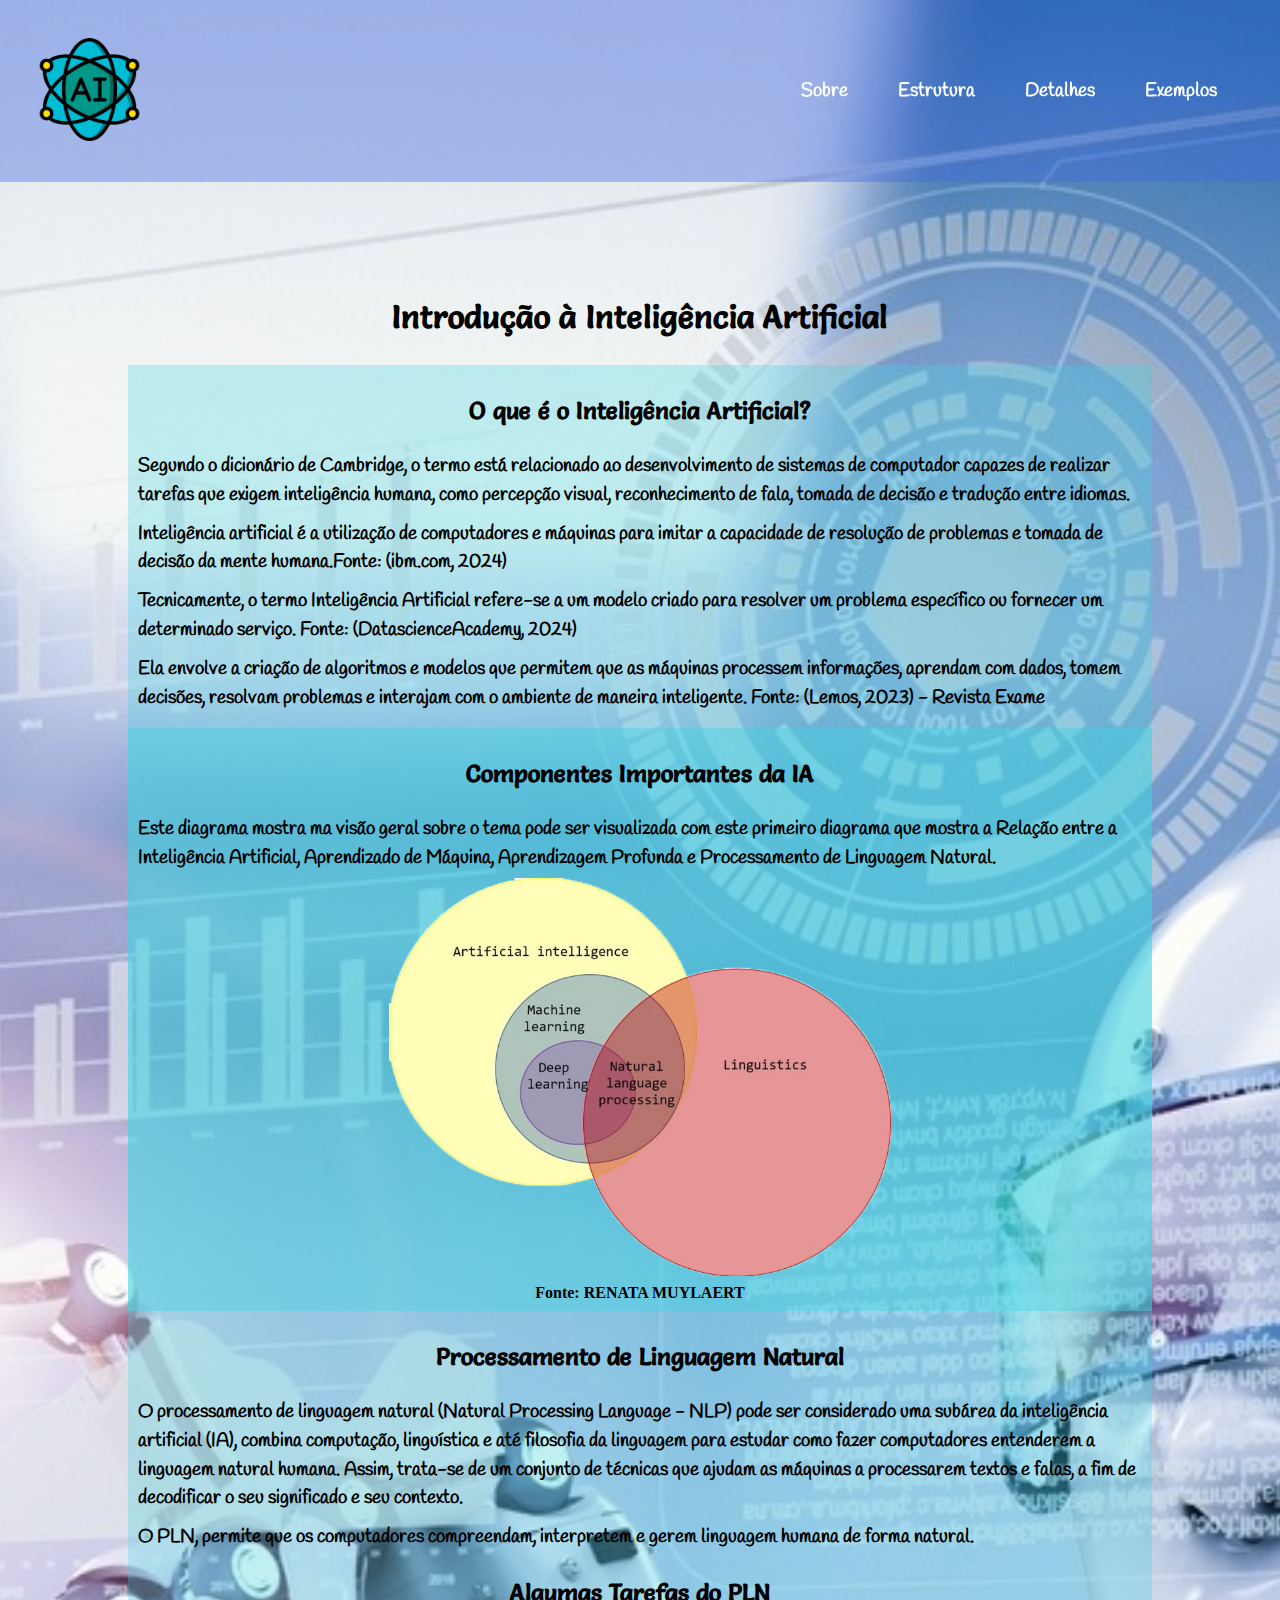
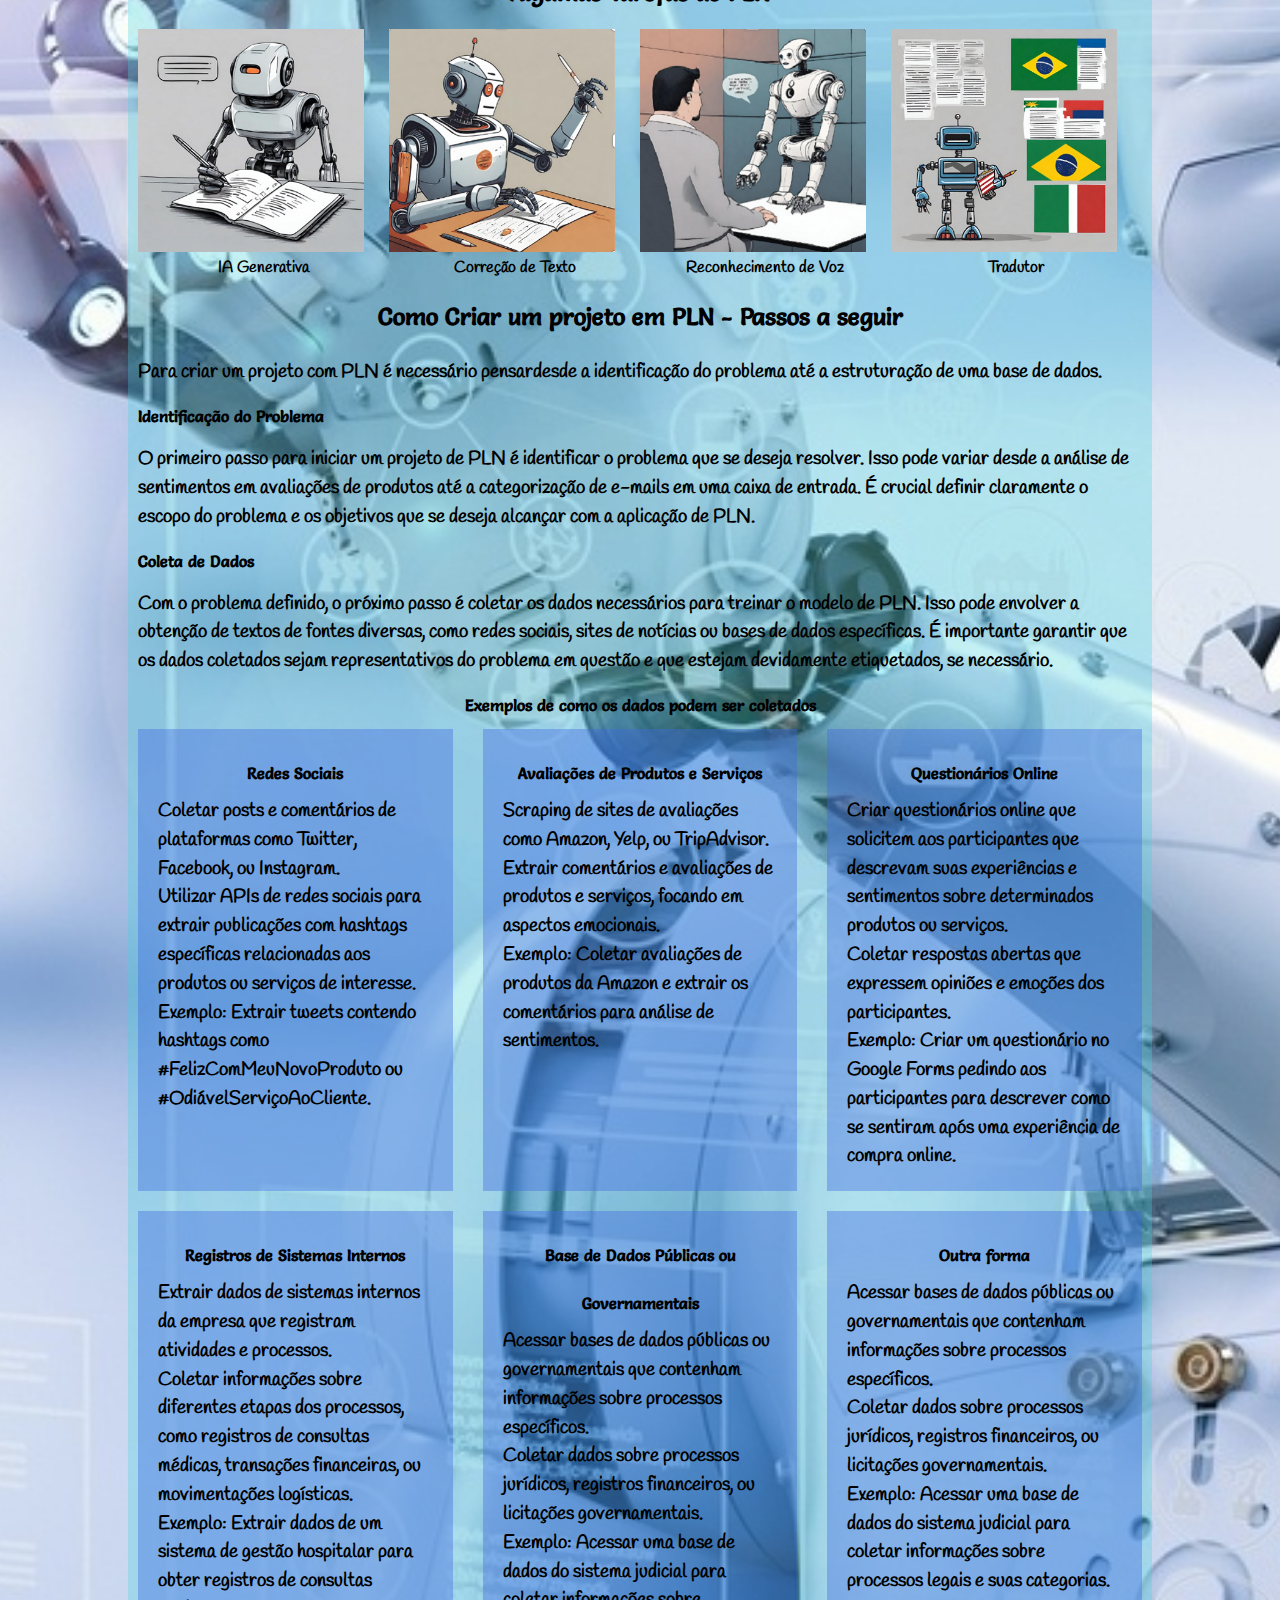
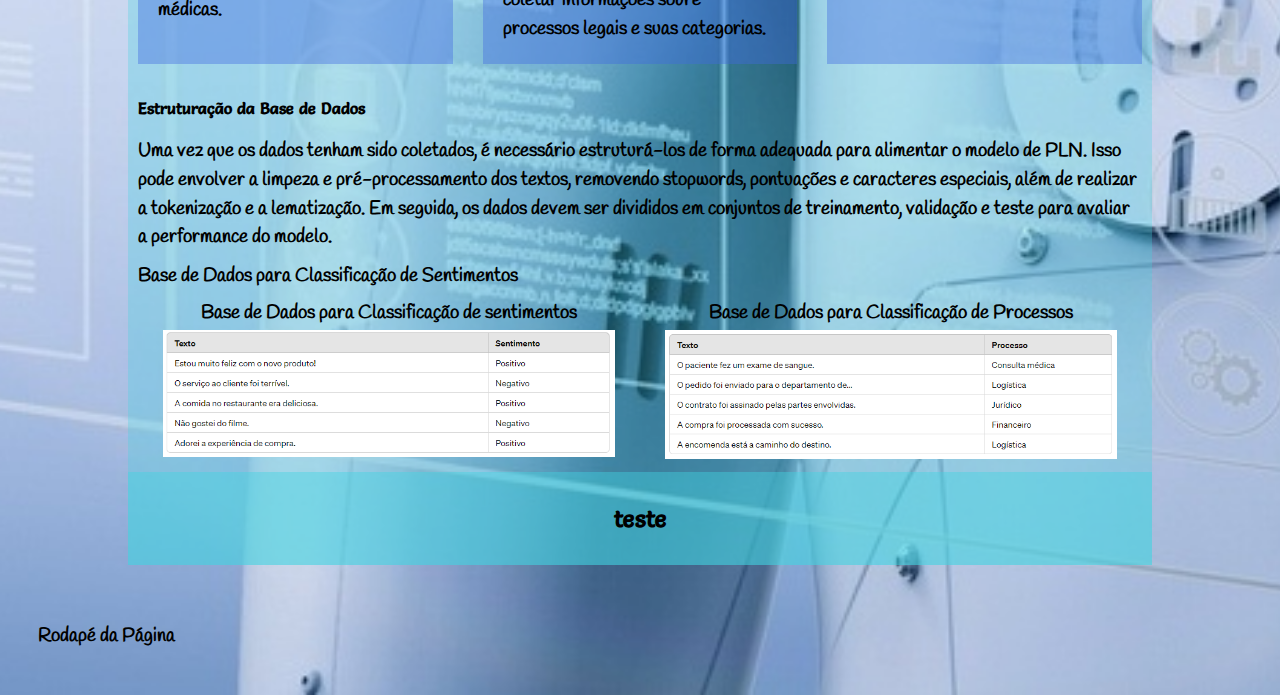
==== commit 35af6742: "ajuste menu responsivo" ====
--- a/index.html
+++ b/index.html
@@ -18,12 +18,14 @@
         <div class="logo">
             <img class="logotopo" src="img/logozinho.png" alt="">
         </div>
-        <nav>
+        <nav id="menu">
+            <input type="checkbox" id="menu-toggle">
+            <label for="menu-toggle" class="menu-icon">&#9776;</label>
             <ul>
-                <li><a href="#">Sobre</a></li>
-                <li><a href="#">Estrutura</a></li>
-                <li><a href="#">Detalhes</a></li>
-                <li><a href="cssinline_interno.html">Exemplos</a></li>
+                <li><a href="#" onclick="document.getElementById('menu-toggle').click()">Sobre</a></li>
+                <li><a href="#" onclick="document.getElementById('menu-toggle').click()">Estrutura</a></li>
+                <li><a href="#" onclick="document.getElementById('menu-toggle').click()">Detalhes</a></li>
+                <li><a href="cssinline_interno.html" onclick="document.getElementById('menu-toggle').click()">Exemplos</a></li>
             </ul>
         </nav>
     </header>
--- a/css/estilo.css
+++ b/css/estilo.css
@@ -21,23 +21,74 @@
     background-repeat: no-repeat; /* Evita que a imagem seja repetida */
     background-position: center; /* Centraliza a imagem no corpo */
     color: black;
-    font-weight: bold;
-    
-}
-
-header, footer{
-    background-color:  rgb(65, 105, 225, 0.4);       
+    font-weight: bold;    
+}
+
+header{
+    padding: 3%;
+    display: flex;
+    justify-content: space-between;
+    align-items: center;
+}
+
+.cabecalho{
+    display: flex;
+    align-items: center;
+    justify-content: space-between;   
+    background-color: rgb(65, 105, 225, 0.4);
+    padding: 10px 20px;
+    position: fixed;
+    top: 0;
+    width: 100%;
+    z-index: 1000;
+    box-sizing: border-box;
+}
+
+nav ul {
+    margin: 0;
+    padding: 0;
+    display: flex;
+}
+
+
+nav ul li {
+    margin: 0 10px;
+}
+
+nav ul li a {
+    color: white;
+    text-decoration: none;
+    padding: 10px 15px;
+    display: block;
+}
+
+nav ul li a:hover {
+    background-color: #555;
+    border-radius: 5px;
+}
+
+.menu-icon {
+    display: none;
+    font-size: 30px;
+    color: white;
+    cursor: pointer;
+}
+
+#menu-toggle {
+    display: none;
 }
 
 /* Classe Atribuída para a div que vai receber o logotipo */
+
 
 
 main{    
     width: 80%;
+    margin-top: 20%;
     margin-left: auto;
     margin-right: auto; 
     padding: 1%;   
-    
+        
 }
 
 section{
@@ -53,7 +104,8 @@
 }
 
 .logotopo{
-    width: 10%;
+    max-width: 20%; 
+    /* width: 15%; */
 }
 
 .cabecalho{
@@ -176,6 +228,41 @@
     .col-6{
         width: 100%;
     }
+
+    .menu-icon {
+        display: block;
+        padding-right: 10px;
+    }
+
+    nav ul {
+        display: none;
+        flex-direction: column;
+        width: 100%;
+        background-color: rgb(65, 105, 225, 0.8 );
+        position: absolute;
+        top: 60px;
+        left: 0;
+        z-index: 1;
+        padding: 0;
+    }
+
+    #menu-toggle:checked + .menu-icon + ul {
+        display: flex;
+    }
+
+    nav ul li {
+        text-align: center;
+        margin: 0;
+    }
+
+    nav ul li a {
+        padding: 15px 0;
+    }
+
+    nav ul li label {
+        /* width: 100%; */
+        display: block;
+    }
 }
 
 @media screen and (max-width: 660px) {
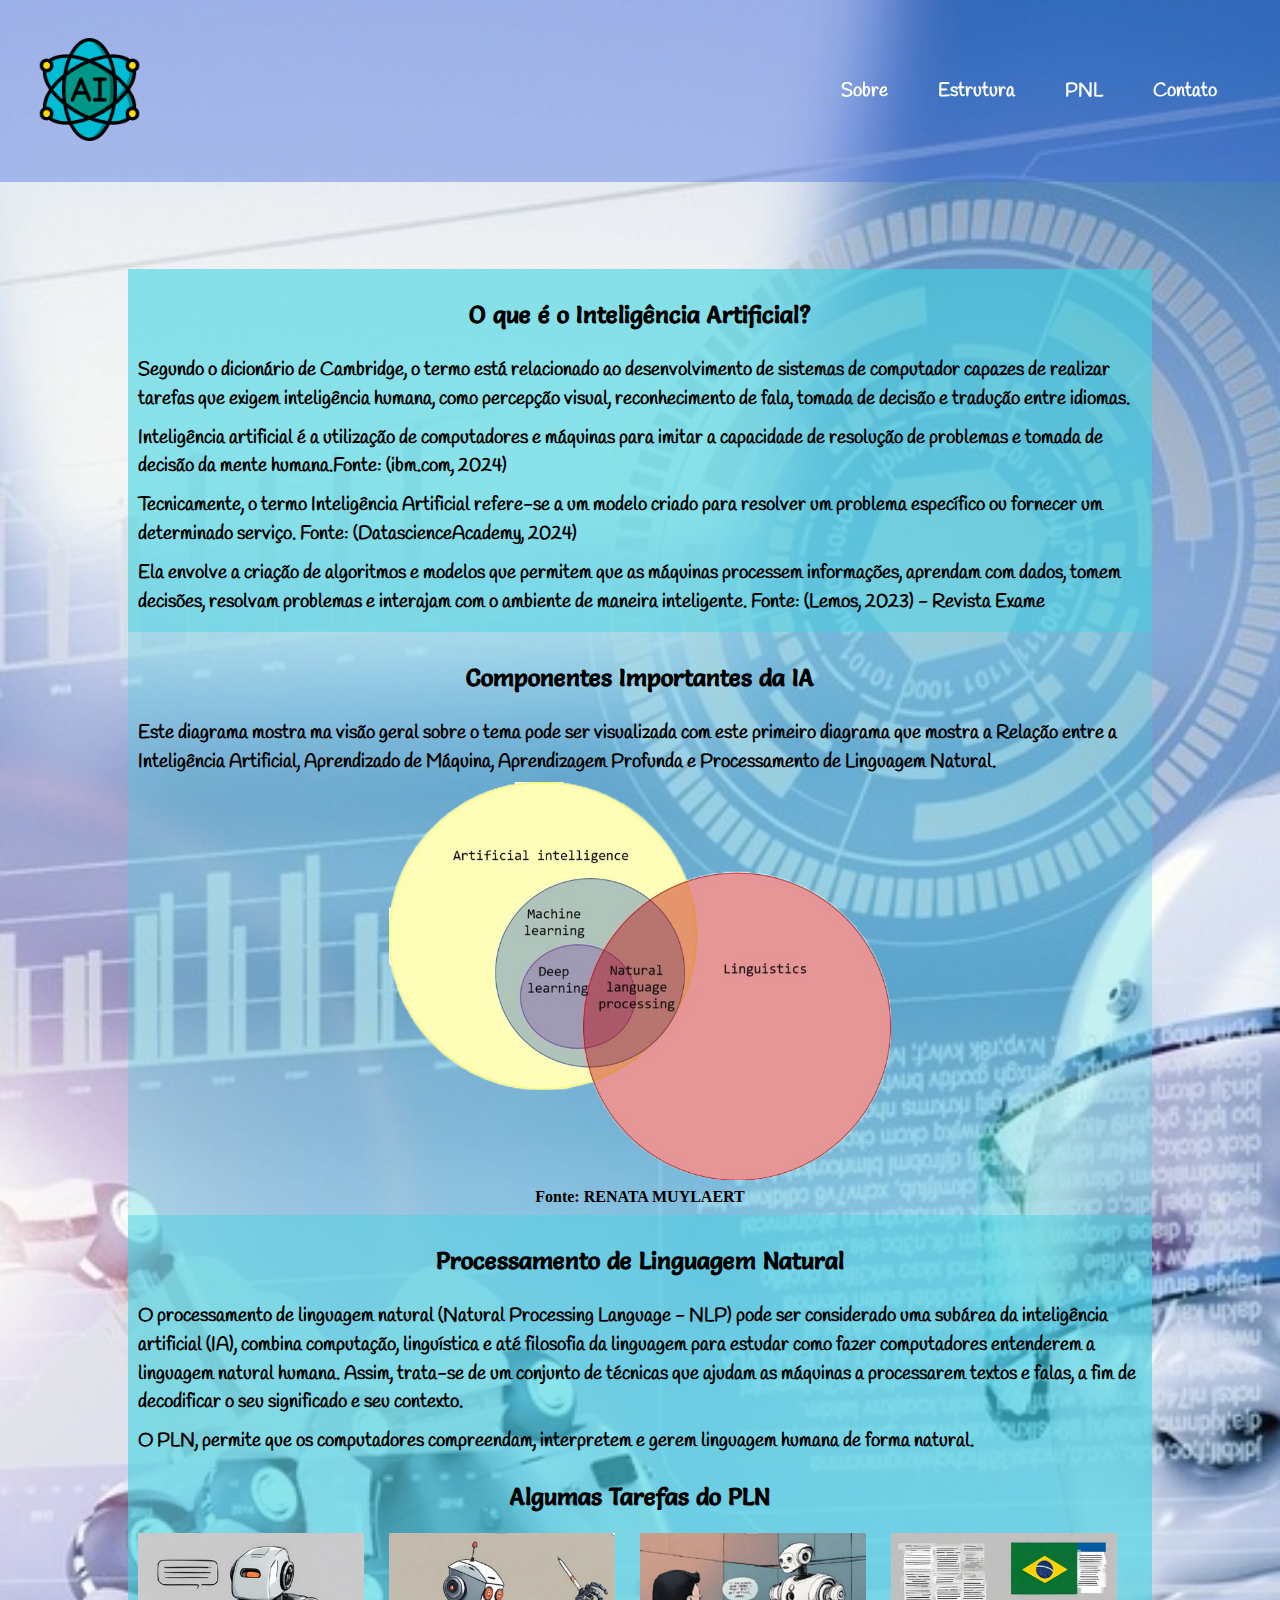
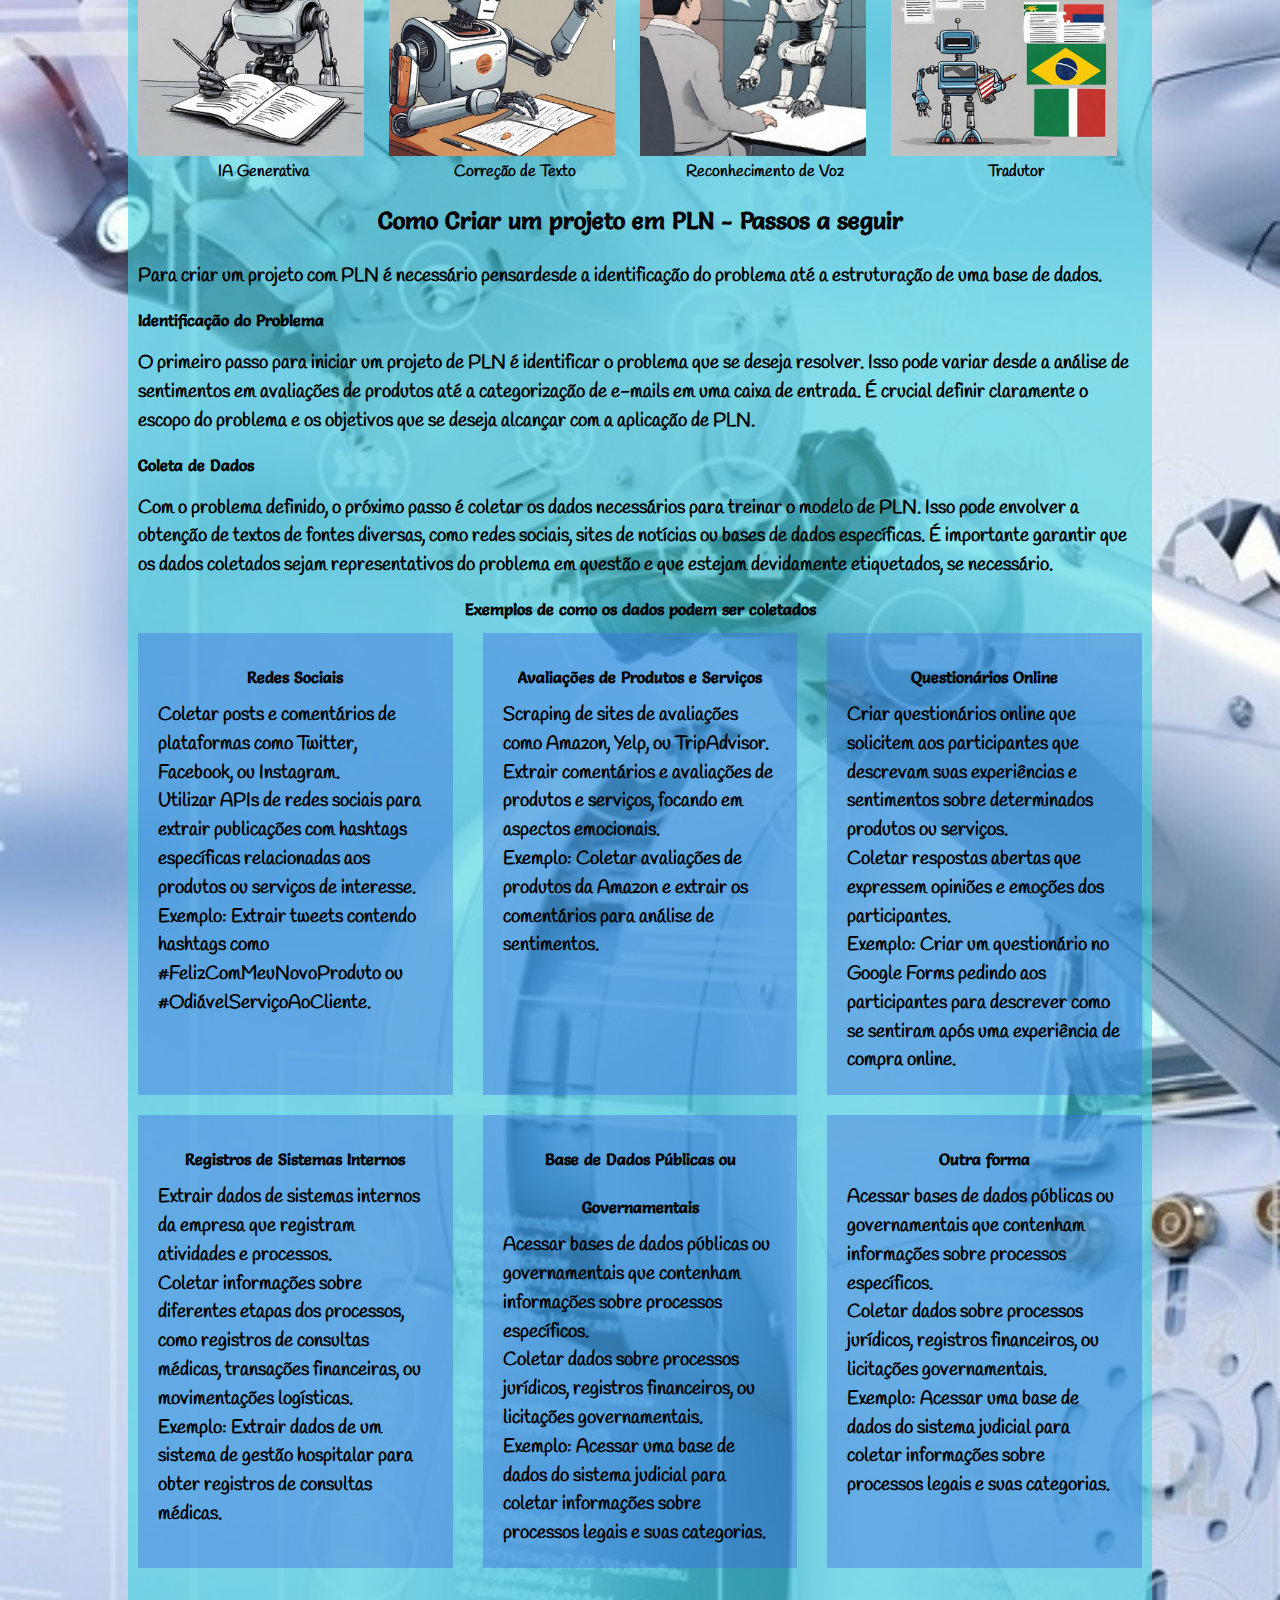
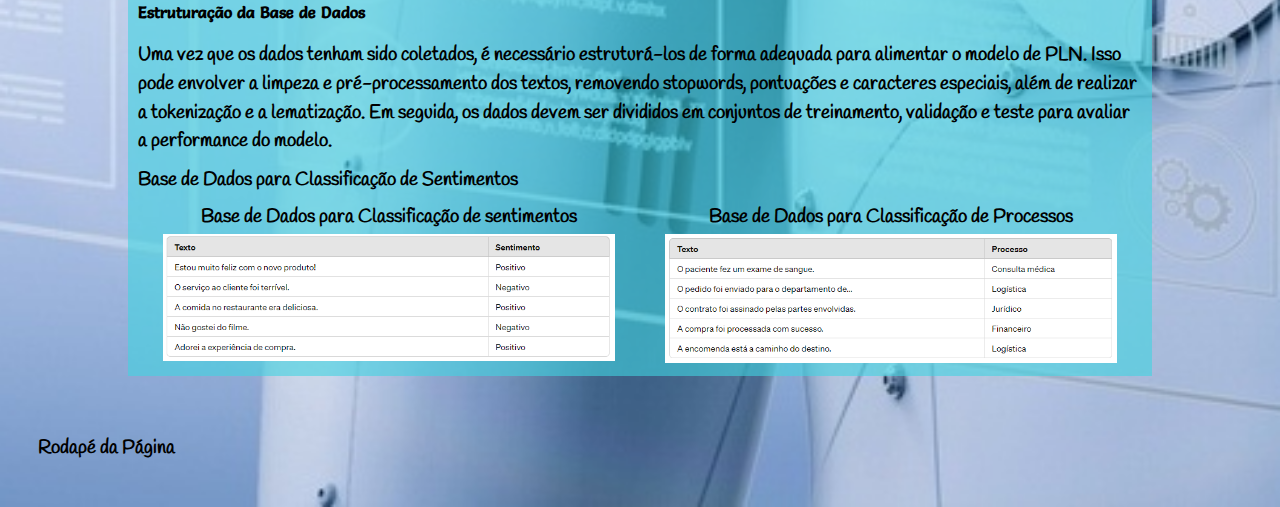
==== commit 393651fd: "Menu ancora" ====
--- a/index.html
+++ b/index.html
@@ -7,14 +7,16 @@
     <link rel="preconnect" href="https://fonts.googleapis.com">
     <link rel="preconnect" href="https://fonts.gstatic.com" crossorigin>
     <link href="https://fonts.googleapis.com/css2?family=Handlee&family=Salsa&display=swap" rel="stylesheet">
-    <link rel="stylesheet" href="reset.css">
+   
+    
     <link rel="stylesheet" href="estilo.css">    
     <link rel="shortcut icon" href="img/favicon.png" type="image/x-icon">   
     <link rel="stylesheet" href="css/reset.css">
     <link rel="stylesheet" href="css/estilo.css">
+   
 </head>
 <body>
-    <header class="cabecalho">
+    <header class="cabecalho" id="cabecalho">
         <div class="logo">
             <img class="logotopo" src="img/logozinho.png" alt="">
         </div>
@@ -22,16 +24,19 @@
             <input type="checkbox" id="menu-toggle">
             <label for="menu-toggle" class="menu-icon">&#9776;</label>
             <ul>
-                <li><a href="#" onclick="document.getElementById('menu-toggle').click()">Sobre</a></li>
-                <li><a href="#" onclick="document.getElementById('menu-toggle').click()">Estrutura</a></li>
-                <li><a href="#" onclick="document.getElementById('menu-toggle').click()">Detalhes</a></li>
-                <li><a href="cssinline_interno.html" onclick="document.getElementById('menu-toggle').click()">Exemplos</a></li>
+                <ul>
+                    <li><a href="#sobre" onclick="document.getElementById('menu-toggle').click()">Sobre</a></li>
+                    <li><a href="#comp" onclick="document.getElementById('menu-toggle').click()">Estrutura</a></li>
+                    <li><a href="#pnl" onclick="document.getElementById('menu-toggle').click()">PNL</a></li>
+                    <li><a href="contato.html" onclick="document.getElementById('menu-toggle').click()">Contato</a></li>
+                </ul>
             </ul>
         </nav>
     </header>
     <main>
-        <h1 class="titulos">Introdução à Inteligência Artificial</h1>                 
-        <section>
+                    
+        <section id="sobre">
+              
             <h2 class="titulos">O que é o Inteligência Artificial?</h2>
 
             <p> 
@@ -48,7 +53,7 @@
                 Ela envolve a criação de algoritmos e modelos que permitem que as máquinas processem informações, aprendam com dados, tomem decisões, resolvam problemas e interajam com o ambiente de maneira inteligente.  Fonte: (Lemos, 2023) - Revista Exame
             </p>           
         </section>
-        <section>
+        <section id="comp" >
             <h2 class="titulos">Componentes Importantes da IA</h2>
             <p>
                 Este diagrama mostra ma visão geral sobre o tema pode ser visualizada com este primeiro diagrama que mostra a Relação entre a Inteligência Artificial, Aprendizado de Máquina, Aprendizagem Profunda e Processamento de Linguagem Natural.
@@ -58,7 +63,7 @@
                 <legend><a href="https://marcoarmello.wordpress.com/2020/08/19/coronavirus6/"> Fonte: RENATA MUYLAERT </a> </legend>
             </figure>                 
         </section>
-        <section>
+        <section id="pnl">
            <h2 class="titulos">Processamento de Linguagem Natural</h2>
             <p>
                 O processamento de linguagem natural (Natural Processing Language - NLP)  pode ser considerado uma subárea da inteligência artificial (IA), combina computação, linguística e até filosofia da linguagem para estudar como fazer computadores entenderem a linguagem natural humana. Assim, trata-se de um conjunto de técnicas que ajudam as máquinas a processarem textos e falas, a fim de decodificar o seu significado e seu contexto. ​
@@ -170,80 +175,27 @@
                     </div>
                 </div>  
             </div> 
-        </section>
-        <section>
-            <h2 class="titulos">teste</h2>
-            
-            <!-- <table>
-                <tr>
-                    <th>2021</th>
-                    <th>2020</th>
-                    <th>Linguagem</th>
-                    <th>Avaliações</th>
-                    <th>Modulação</th>
-                </tr>
-                <tr>
-                    <td>1</td>
-                    <td>1</td>
-                    <td>C</td>
-                    <td>12,57%</td>
-                    <td>-4,41%</td>
-                </tr>
-                <tr>
-                    <td>2</td>
-                    <td>3</td>
-                    <td>Python</td>
-                    <td>11,86%</td>
-                    <td>+2,17%</td>
-                </tr>
-                <tr>
-                    <td>3</td>
-                    <td>2</td>
-                    <td>Java</td>
-                    <td>10,43%</td>
-                    <td>-4,00%</td>
-                </tr>
-                <tr>
-                    <td>4</td>
-                    <td>4</td>
-                    <td>C++</td>
-                    <td>7,36%</td>
-                    <td>+0,52%</td>
-                </tr>
-                <tr>
-                    <td>5</td>
-                    <td>5</td>
-                    <td>C#</td>
-                    <td>5,14%</td>
-                    <td>+0,46%</td>
-                </tr>
-                <tr>
-                    <td>6</td>
-                    <td>6</td>
-                    <td>Visual Basic</td>
-                    <td>4,67%</td>
-                    <td>+0,01%</td>
-                </tr>
-                <tr>
-                    <td>7</td>
-                    <td>7</td>
-                    <td>Javascript</td>
-                    <td>2,95%</td>
-                    <td>+0,07%</td>
-                </tr>
-                <tr>
-                    <td>8</td>
-                    <td>9</td>
-                    <td>PHP</td>
-                    <td>2,19%</td>
-                    <td>-0,05%</td>
-                </tr>
-            </table> -->
-        </section>         
+        </section>             
     </main>
     <footer class="rodape">
         <p>Rodapé da Página</p>        
     </footer>    
+    <script>
+        document.addEventListener('DOMContentLoaded', function() {
+            const headerHeight = document.getElementById('cabecalho').offsetHeight;
+            document.querySelectorAll('a[href^="#"]').forEach(anchor => {
+                anchor.addEventListener('click', function(e) {
+                    e.preventDefault();
+                    const targetId = this.getAttribute('href').substring(1);
+                    const targetElement = document.getElementById(targetId);
+                    window.scrollTo({
+                        top: targetElement.offsetTop - headerHeight,
+                        behavior: 'smooth'
+                    });
+                });
+            });
+        });
+    </script>
 </body>
 </html>
 
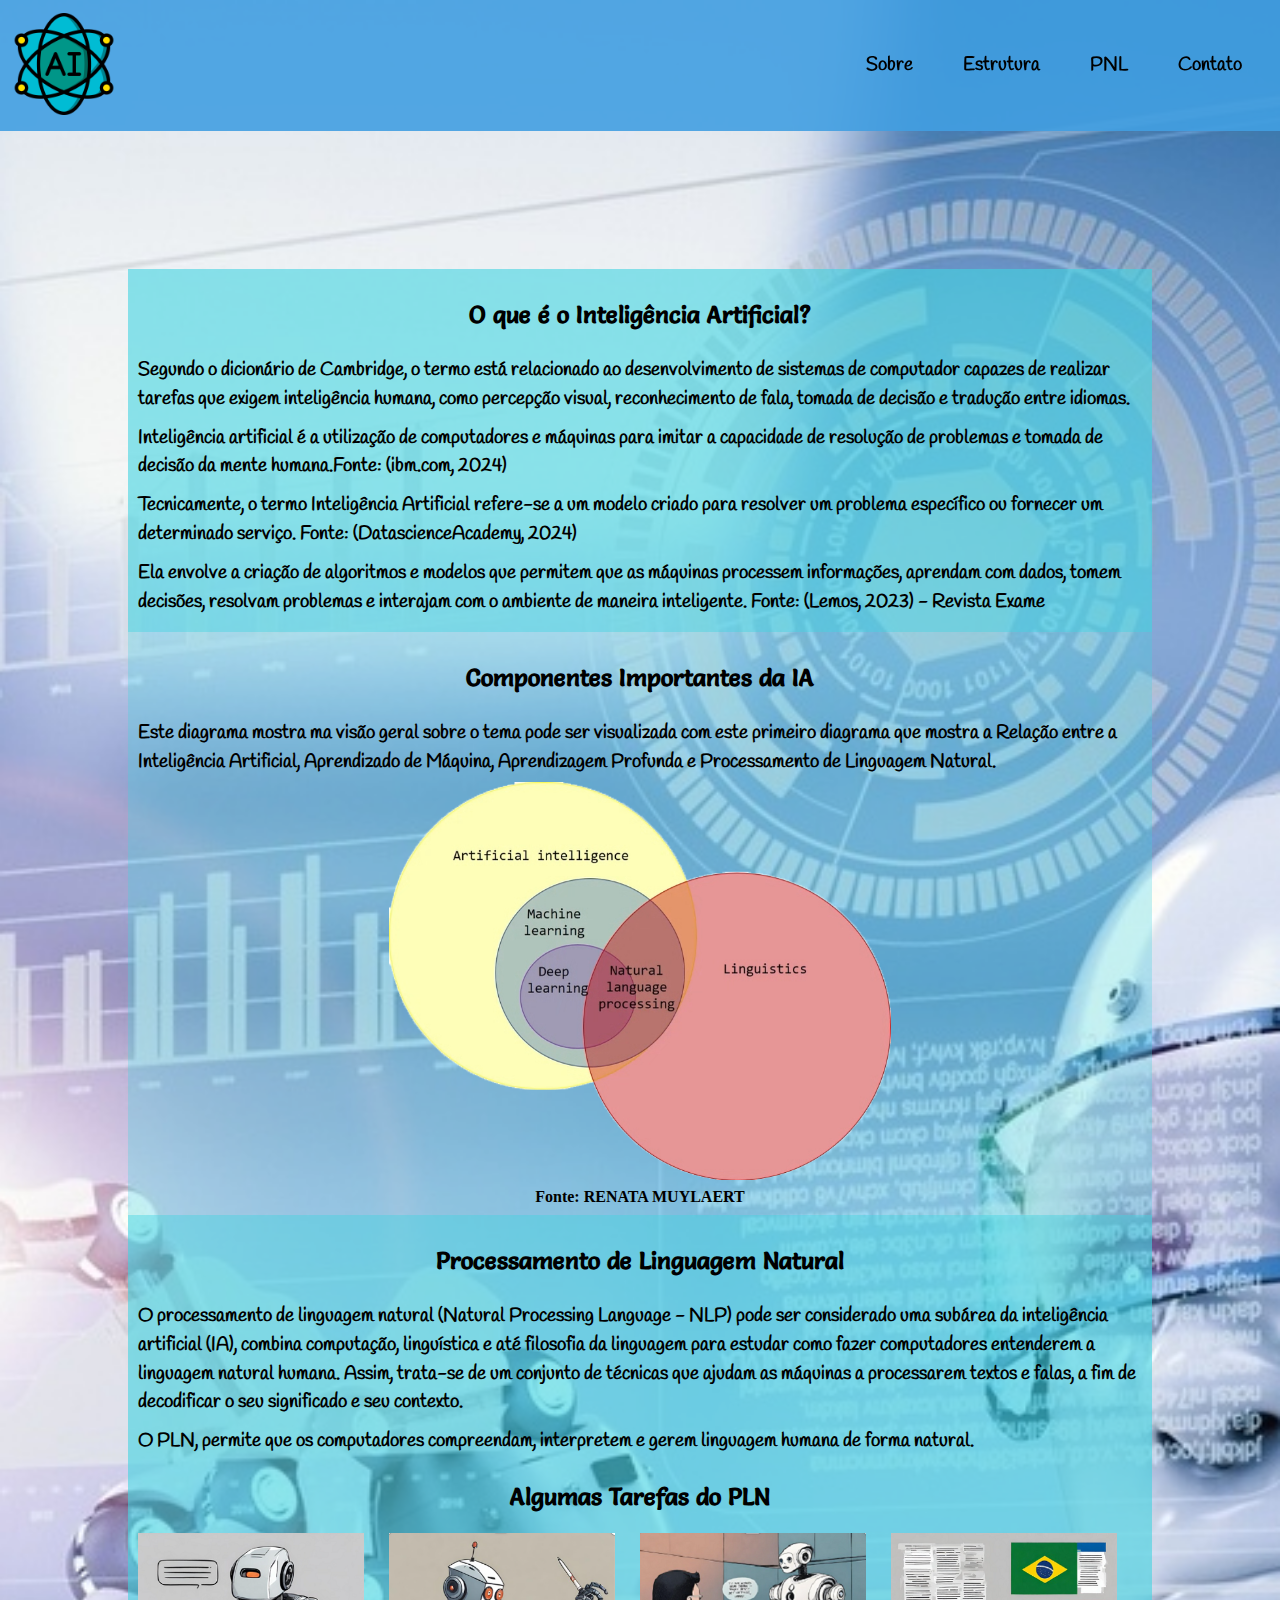
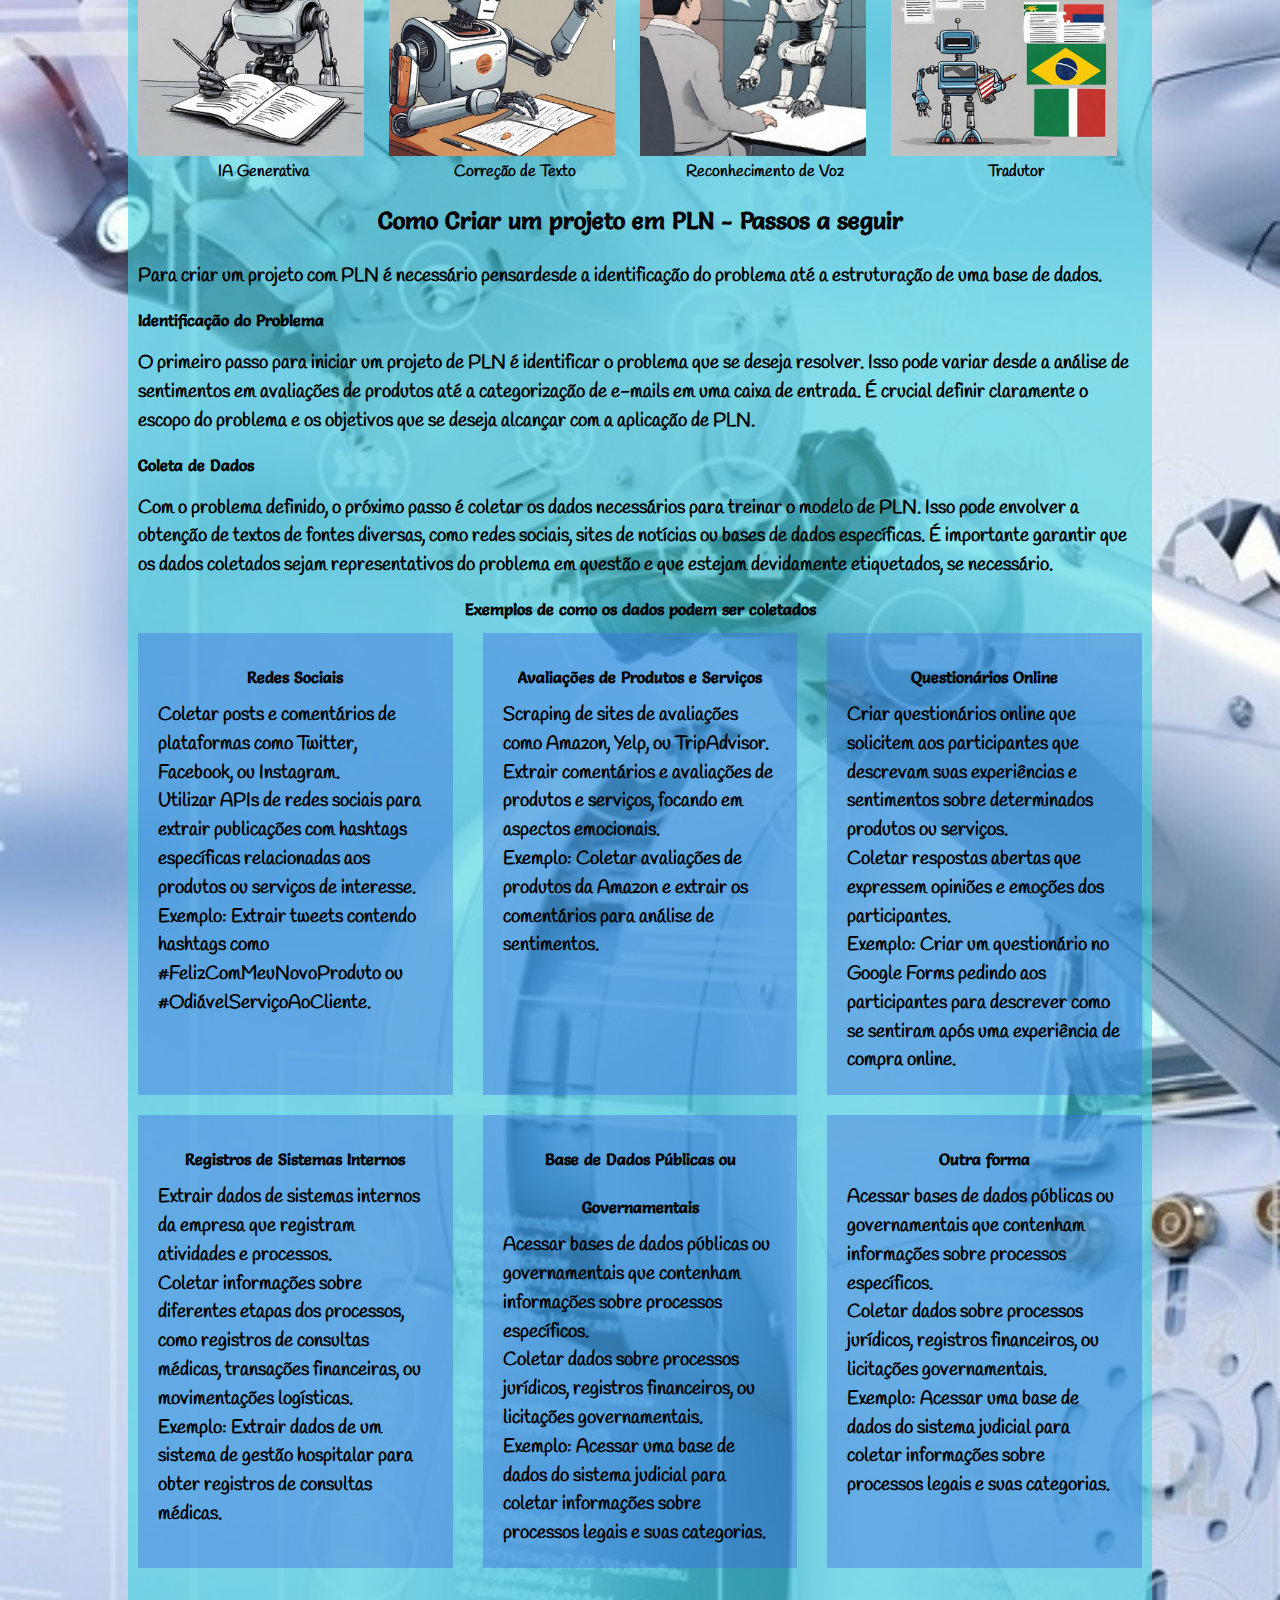
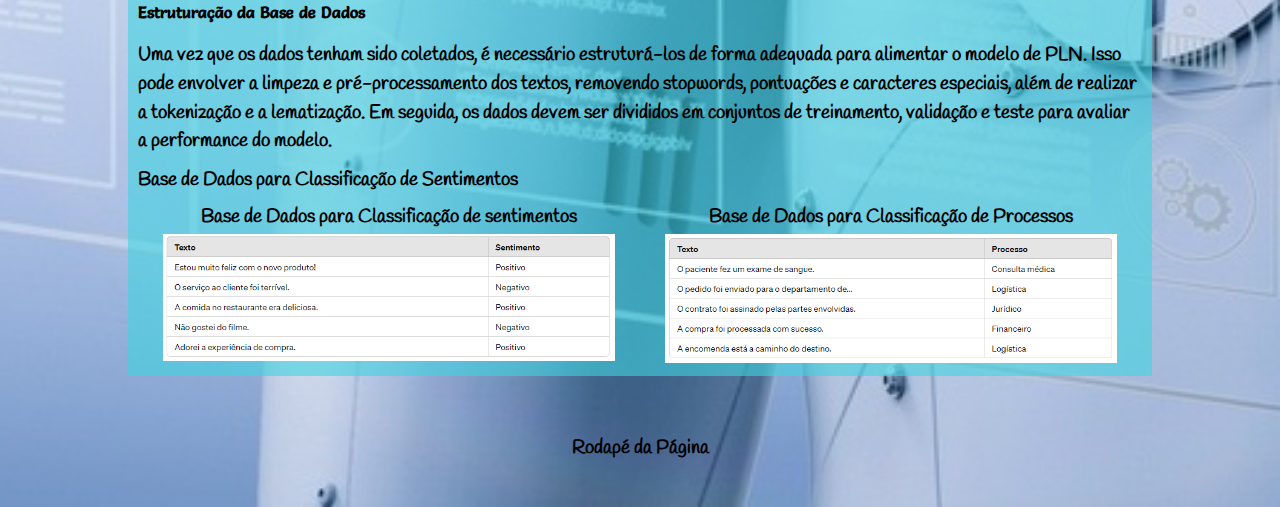
==== commit 8f1ec94d: "layoutmenu" ====
--- a/index.html
+++ b/index.html
@@ -181,13 +181,25 @@
         <p>Rodapé da Página</p>        
     </footer>    
     <script>
-        document.addEventListener('DOMContentLoaded', function() {
+           // Aguarda até que todo o conteúdo do DOM tenha sido completamente carregado e processado
+           document.addEventListener('DOMContentLoaded', function() {
+            // Obtém a altura do cabeçalho (menu) e armazena em uma constante
             const headerHeight = document.getElementById('cabecalho').offsetHeight;
+    
+            // Seleciona todos os elementos 'a' que têm um atributo href começando com '#'
             document.querySelectorAll('a[href^="#"]').forEach(anchor => {
+                // Adiciona um evento de clique a cada link de âncora
                 anchor.addEventListener('click', function(e) {
+                    // Previna o comportamento padrão do clique no link
                     e.preventDefault();
+    
+                    // Obtém o id do alvo a partir do atributo href do link, removendo o primeiro caractere ('#')
                     const targetId = this.getAttribute('href').substring(1);
+    
+                    // Encontra o elemento alvo usando o id extraído
                     const targetElement = document.getElementById(targetId);
+    
+                    // Desloca a janela para a posição do elemento alvo menos a altura do cabeçalho, suavemente
                     window.scrollTo({
                         top: targetElement.offsetTop - headerHeight,
                         behavior: 'smooth'
--- a/css/estilo.css
+++ b/css/estilo.css
@@ -15,6 +15,10 @@
 .color-4 { background-color: rgb(132, 65, 225); }
 .color-5 { background-color: rgb(65, 212, 225); }
 
+html {
+    scroll-behavior: smooth;
+}
+
 body{
     background-image: url("../img/fundo.jpg");
     background-size: cover; /* Redimensiona a imagem para cobrir todo o corpo */
@@ -25,18 +29,18 @@
 }
 
 header{
-    padding: 3%;
+    padding: 1%;
     display: flex;
     justify-content: space-between;
     align-items: center;
 }
 
+
 .cabecalho{
     display: flex;
     align-items: center;
     justify-content: space-between;   
-    background-color: rgb(65, 105, 225, 0.4);
-    padding: 10px 20px;
+    background-color: rgb(65, 158, 225, 0.9);
     position: fixed;
     top: 0;
     width: 100%;
@@ -56,7 +60,7 @@
 }
 
 nav ul li a {
-    color: white;
+    color: black ;
     text-decoration: none;
     padding: 10px 15px;
     display: block;
@@ -69,7 +73,7 @@
 
 .menu-icon {
     display: none;
-    font-size: 30px;
+    font-size: 20px;
     color: white;
     cursor: pointer;
 }
@@ -93,6 +97,12 @@
 
 section{
     padding: 1%;
+   
+}
+
+#sobre{
+    scroll-margin-top: 20%; /* Espaço superior para ajustar a ancoragem */
+
 }
 
 section:nth-child(even) {
@@ -108,11 +118,10 @@
     /* width: 15%; */
 }
 
-.cabecalho{
-    padding: 3%;
-}
+
 .rodape{
     padding: 3%;
+    text-align: center;
 }
 
 .titulos{
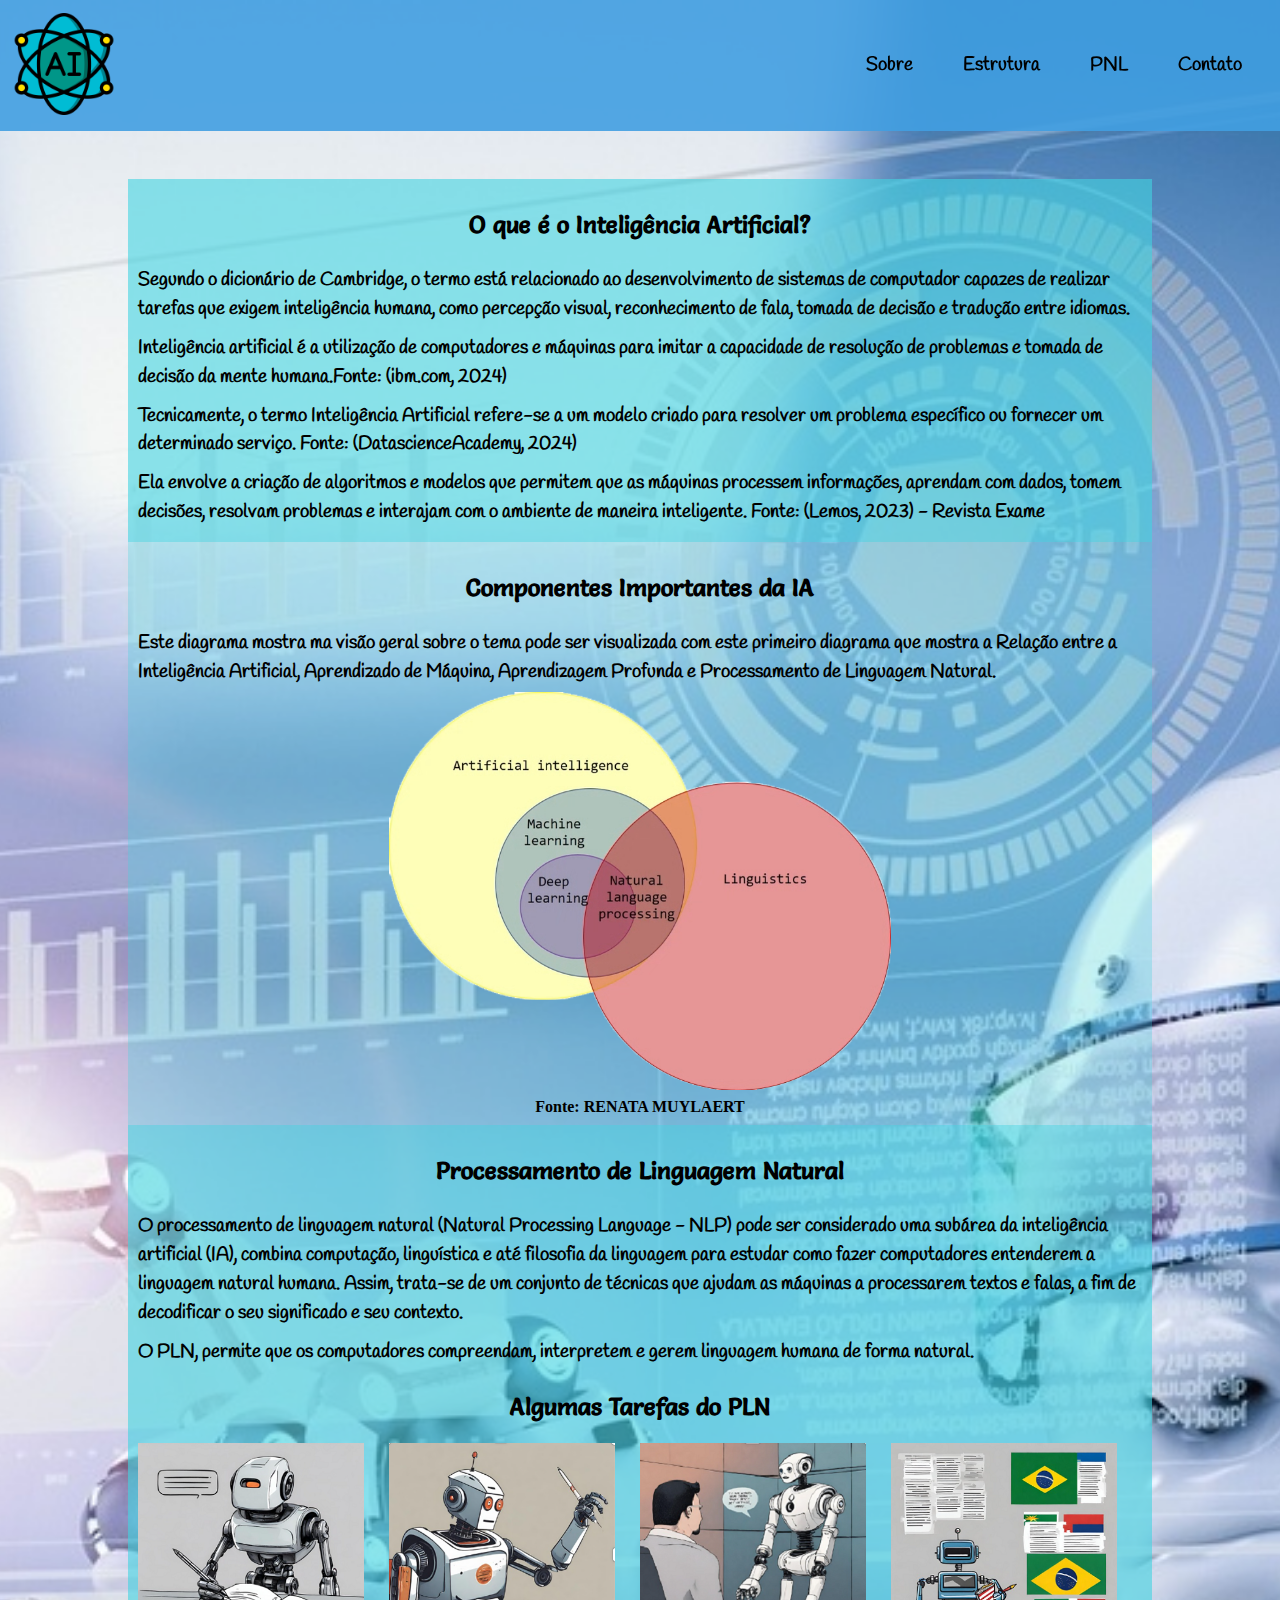
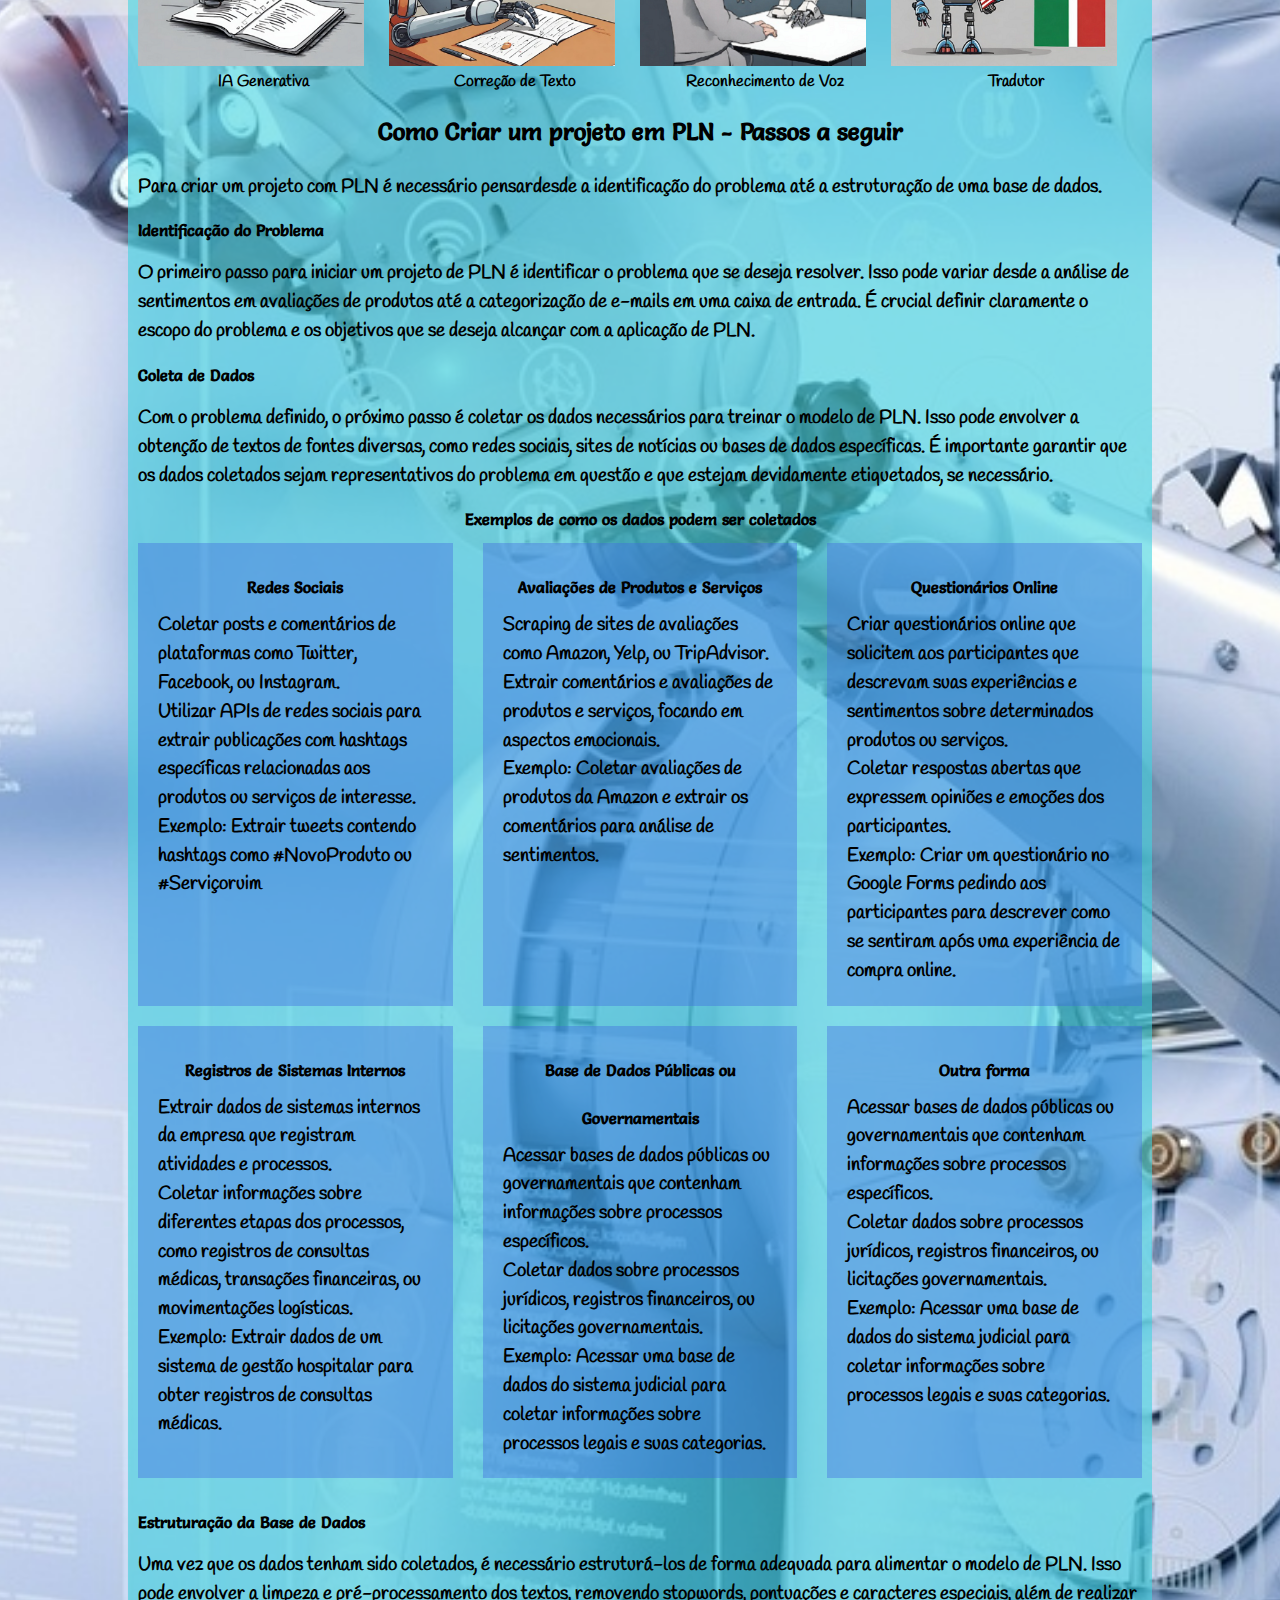
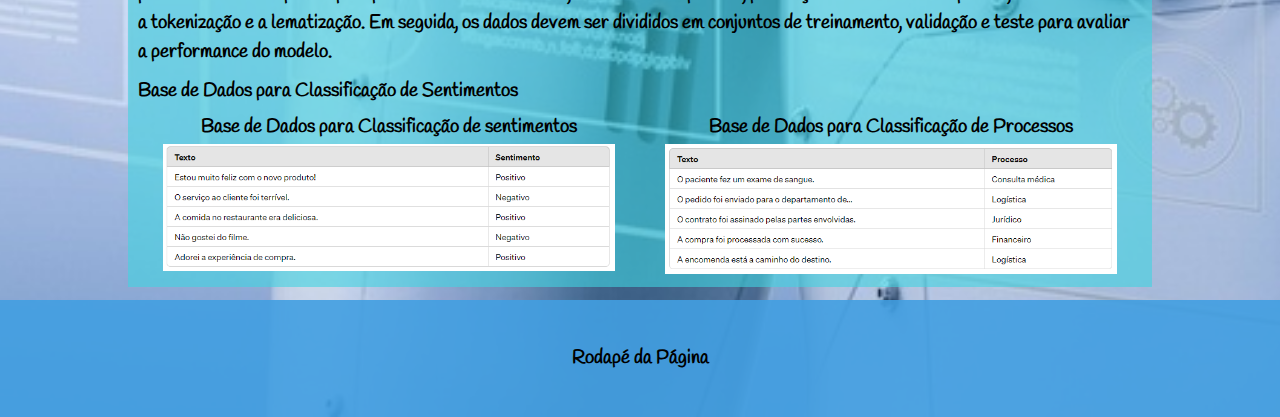
==== commit b4cdb0d2: "formulário" ====
--- a/index.html
+++ b/index.html
@@ -110,7 +110,7 @@
                         <ul>
                             <li>Coletar posts e comentários de plataformas como Twitter, Facebook, ou Instagram.</li>
                             <li>Utilizar APIs de redes sociais para extrair publicações com hashtags específicas relacionadas aos produtos ou serviços de interesse.</li>
-                            <li>Exemplo: Extrair tweets contendo hashtags como #FelizComMeuNovoProduto ou #OdiávelServiçoAoCliente.</li>
+                            <li>Exemplo: Extrair tweets contendo hashtags como #NovoProduto ou #Serviçoruim</li>
                             
                         </ul>
                     </div>
--- a/css/estilo.css
+++ b/css/estilo.css
@@ -88,7 +88,7 @@
 
 main{    
     width: 80%;
-    margin-top: 20%;
+    margin-top: 13%;
     margin-left: auto;
     margin-right: auto; 
     padding: 1%;   
@@ -122,6 +122,7 @@
 .rodape{
     padding: 3%;
     text-align: center;
+    background-color: rgb(65, 158, 225, 0.9);
 }
 
 .titulos{
@@ -229,6 +230,60 @@
 .centro{
     text-align: center;
 }
+
+input[type=text], [type=email], [type=tel], [type=date], [type=number],select {
+    width: 80%;
+    padding: 12px 20px;
+    margin: 8px 0;
+    display: inline-block;
+    border: 1px solid #ccc;
+    border-radius: 4px;
+    box-sizing: border-box;
+    width: calc(100% - 22px);
+  }
+
+  input[type=submit] {
+    width: 80%;
+    background-color: rgb(65, 158, 225);
+    color: white;
+    padding: 14px 20px;
+    margin: 8px 0;
+    border: none;
+    border-radius: 4px;
+    cursor: pointer;
+  }
+
+  .form-group {
+    margin-bottom: 20px;
+}
+
+/* Estilo para checkboxes e labels associados */
+.checkbox-group, .radio-group {
+    margin-bottom: 20px;
+}
+
+.checkbox-group h2, .radio-group h2 {
+    margin-bottom: 10px;
+    font-size: 1.2em;
+    font-weight: bold;
+}
+
+.checkbox-group input[type=checkbox], .radio-group input[type=radio] {
+    margin-right: 10px;
+}
+
+textarea {
+    width: calc(100% - 22px); /* Ajusta a largura para se alinhar com os outros campos */
+    padding: 12px 20px; /* Padding interno para espaçamento do texto */
+    border: 1px solid #ccc; /* Borda consistente com outros campos */
+    border-radius: 4px; /* Borda arredondada */
+    box-sizing: border-box; /* Inclui padding e border na largura total */
+    font-size: 16px; /* Tamanho da fonte para melhor leitura */
+    line-height: 1.5; /* Espaçamento entre linhas do texto */
+    resize: vertical; /* Permite o redimensionamento apenas verticalmente */
+    margin-top: 5px; /* Adiciona um pouco de margem superior para separação do label */
+}
+  
 
 @media screen and (max-width: 800px) {
     .card {
